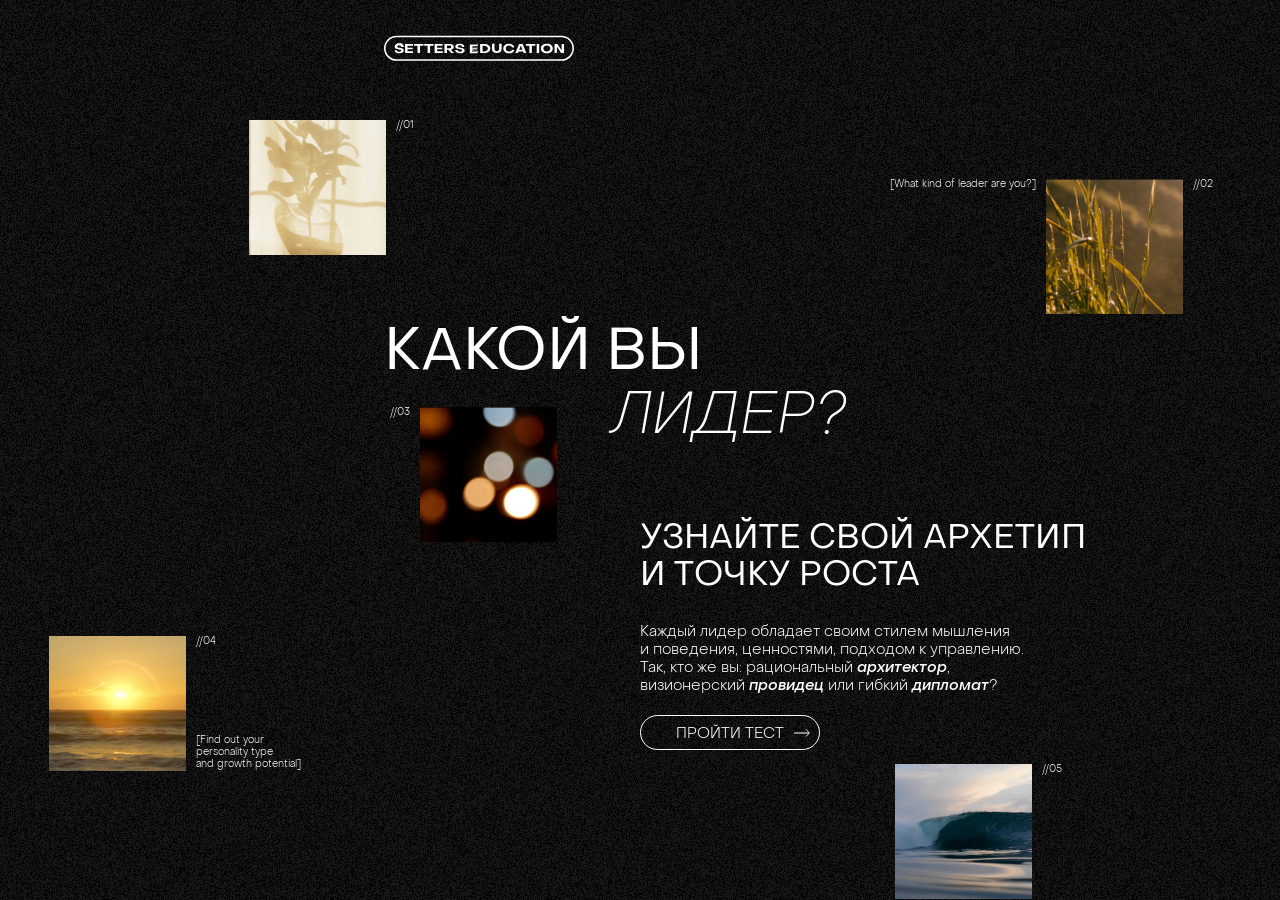
==== index.html @ cb6abf26 "new preload" ====
<!DOCTYPE html>
<html lang="ru">

<head>
    <meta charset="UTF-8">
    <meta name="viewport" content="width=device-width, initial-scale=1.0">
    <title>SE_brand_test</title>
    <link rel="stylesheet" href="./css/fonts.css">

    <style>
        html,
        body {
            margin: 0;
            padding: 0;
            height: 100%;
            font-family: 'ObjectSans', sans-serif;
            background-color: #000000;

            background-image: url(./img/noise.svg);
            background-size: cover;
            background-repeat: no-repeat;
            background-position: center;
        }

        button {
            user-select: none;
        }

        .container {
            display: flex;
            height: 100vh;
            overflow: hidden;
        }

        .left {
            color: #ffffff;
            width: calc((100% / 3));
            padding: 34px 40px;
            box-sizing: border-box;
            display: flex;
            flex-direction: column;
            position: relative;
        }

        .right {
            width: calc((100% / 3) * 2);
            position: relative;
            overflow: hidden;
        }

        .bg-poster {
            position: absolute;
            top: 0;
            left: 0;
            width: 100%;
            height: 100.5%;
            object-fit: cover;
            z-index: 0;
            opacity: 1;
        }

        .bg-poster.inactive {
            opacity: 1;
        }

        .bg-video {
            position: absolute;
            top: -1px;
            left: 0;
            width: 100%;
            height: calc(100% + 1px);
            object-fit: cover;
            z-index: 0;
            opacity: 0;
        }

        .bg-video.active {
            opacity: 1;
        }

        .header-left {
            display: flex;
            align-items: center;
            font-size: 14px;
            color: #757575;
            gap: 14px;
            user-select: none;
        }

        .header-left p {
            font-weight: 400;
            font-style: normal;
            font-size: 10px;
            font-size: 14px;
            font-size: 12px;
            font-size: .8em;
            line-height: 120%;
            letter-spacing: 0;
            vertical-align: middle;
            text-transform: uppercase;
            padding: 0;
            margin: 0;
        }

        .header-left span {
            font-weight: 300;
            font-style: oblique;
            font-size: 10px;
            font-size: 14px;
            font-size: 12px;

            line-height: 120%;
            letter-spacing: 0;
            vertical-align: middle;
            text-transform: uppercase;
        }

        .header-right {
            position: absolute;
            top: 28px;
            right: 28px;
            color: #ffffff;
            text-transform: uppercase;
            text-align: right;
            font-weight: 400;
            font-style: normal;
            font-size: 10px;
            line-height: 120%;
            letter-spacing: 0;
            vertical-align: middle;
            z-index: 1;
            user-select: none;
        }

        .footer-right {
            position: absolute;
            bottom: 28px;
            right: 28px;
            color: #ffffff;
            font-weight: 400;
            font-style: normal;
            font-size: 10px;
            line-height: 120%;
            letter-spacing: 0;
            vertical-align: middle;
            z-index: 1;
            user-select: none;
        }

        .mobile-title {
            display: none;
        }

        h1 {
            font-weight: 400;
            font-style: normal;
            font-size: 20px;
            font-size: 28px;
            font-size: 24px;
            font-size: 1em;
            line-height: 110%;
            letter-spacing: 0;
            vertical-align: middle;
            text-transform: uppercase;
            margin-bottom: 46px;
            margin-top: auto;
            user-select: none;
        }

        h1.desktop-title {
            width: 75%;
        }

        h1 span {
            font-weight: 200;
            font-style: oblique;
            font-size: 20px;
            font-size: 28px;
            font-size: 24px;
            font-size: 1em;
            line-height: 110%;
            letter-spacing: 0;
            text-transform: uppercase;
        }

        h1 span:first-of-type {
            transform: translateX(165px);
            transform: translateX(235px);
            transform: translateX(185px);

            right: 40px;
            display: inline-block;
        }

        #quiz h1 span:first-of-type {
            transform: unset;
            right: 40px;
            display: inline;
        }

        #quiz h1 p:first-of-type {
            padding: 0;
            margin: 0;
            text-align: right;
        }

        .icon {
            width: 20px;
            height: 20px;
            width: 28px;
            height: 28px;
            width: .8em;
            height: .8em;
            min-width: 20px;
            min-height: 20px;
            display: inline-block;
            background-size: contain;
            background-repeat: no-repeat;
            background-position: center;
        }

        .headphones {
            background-image: url('./img/headphones.svg');
            transform: translateY(-1px);
            cursor: pointer;
        }

        .options li:nth-child(1) .number {
            background-image: url('./img/1.svg');
        }

        .options li:nth-child(2) .number {
            background-image: url('./img/2.svg');
        }

        .options li:nth-child(3) .number {
            background-image: url('./img/3.svg');
        }

        .options li:nth-child(4) .number {
            background-image: url('./img/4.svg');
        }

        .options li:nth-child(5) .number {
            background-image: url('./img/5.svg');
        }

        .options li:nth-child(6) .number {
            background-image: url('./img/6.svg');
        }

        .options {
            list-style: none;
            padding: 0;
            margin: 0;
            margin-bottom: 40px;
        }

        .options li {
            margin-bottom: 15px;
        }

        .option {
            display: flex;
            align-items: center;
            gap: 14px;
            cursor: pointer;
            user-select: none;
        }

        .option p {
            margin: 0;
            font-weight: 400;
            font-style: normal;
            font-size: 12px;
            font-size: 16px;
            font-size: 14px;
            font-size: .8em;
            line-height: 120%;
            letter-spacing: 0;
        }

        .options .option.inactive {
            filter: brightness(0.46);
        }

        .bg-video::-webkit-media-controls {
            display: none !important;
        }

        .bg-video::-webkit-media-controls-enclosure {
            display: none !important;
        }

        .bg-video::-webkit-media-controls-panel {
            display: none !important;
        }

        .button-next {
            appearance: none;
            border: none;
            background: transparent;
            margin: 0;
            padding: 0;
            font: inherit;
            color: inherit;
            cursor: pointer;
            outline: none;

            max-width: fit-content;
            min-width: 197px;
            min-height: 20px;
            border-radius: 20px;
            visibility: hidden;

            display: flex;
            align-items: center;
            justify-content: center;
            border: 1px solid #ffffff;
            color: #ffffff;
            text-transform: uppercase;
            background: transparent;
            transition: border-color 0.2s, color 0.2s;
            padding: 0 10px;
            position: relative;
            z-index: 9999999;
        }

        .button-next.submit {
            min-width: 100%;
            background: #fff;
            height: 40px;
            color: #000;
            visibility: visible;
            border-radius: 20px;
        }

        .button-next.submit::before,
        .button-next.submit::after {
            display: none;
        }

        .button-next.submit:disabled {
            filter: brightness(0.46);
            transition: filter 0.2s;
            cursor: not-allowed;
        }

        .button-next::before {
            content: "";
            background: #ffffff;
            width: 15px;
            height: 1px;
            position: absolute;
            top: 50%;
            transform: translateY(-50%);
            color: #ffffff;
            right: 10px;
            font-size: 16px;
        }

        .button-next::after {
            content: "";
            width: 5px;
            height: 5px;
            border-radius: 1px;
            border-top: 1px solid #ffffff;
            border-right: 1px solid #ffffff;
            position: absolute;
            top: 50%;
            transform: translateY(-50%) rotate(45deg);
            right: 10px;
        }

        .button-next:active {
            filter: brightness(0.46);
            transition: filter 0.2s;
        }


        .button-next p {
            margin: 0;
            font-weight: 300;
            font-style: oblique;
            font-size: 12px;
            font-size: 16px;
            font-size: 14px;
            line-height: 1.2;
            letter-spacing: 0;
            text-transform: uppercase;
            vertical-align: middle;
            padding-top: 3px;
        }

        .button-next span {
            opacity: 0;
            display: inline-block;
            padding: 0;
            margin: 0;
        }


        @media (max-width: 768px) {
            .container {
                margin: 0;
                padding: 0;
                flex-flow: column-reverse;
                height: 100dvh;
                justify-content: flex-end;
            }

            .left {
                width: 100%;
                height: 50dvh;
                height: auto;
                padding: 20px;
                position: unset;
            }

            .right {
                width: 100%;
                height: 50dvh;
            }

            .header-left {
                position: absolute;
                top: 25px;
                left: 28px;
                z-index: 1;
                color: #ffffff;
            }

            .header-left {
                gap: 8px;
            }

            .header-left p,
            .header-left span,
            .header-right {
                font-size: 6px;
                font-size: 8px;
                font-size: 7px;
                line-height: 1;
            }

            .header-right {
                top: 25px;
                right: 28px;
            }

            .footer-right {
                bottom: 20px;
                left: 20px;
            }

            .button-next {
                position: absolute;
                bottom: 20px;
                right: 20px;
                width: 155px;
                min-width: 165px;
                height: 16px;
                border-radius: 16px;
            }

            .button-next.submit {
                position: unset;
            }

            .button-next p {
                font-size: 9px;
                padding-top: 3px;
            }

            .button-next::before {
                right: 5px;
                font-size: 12px;
            }

            .button-next::after {
                right: 5px;
            }

            .desktop-title {
                display: none;
            }

            .mobile-title {
                display: block;
                margin-left: 35px;
                width: fit-content;
            }

            h1,
            h1 span {
                font-size: 12px;
                font-size: 14px;
                font-size: 13px;
                margin-top: 0;
                margin-bottom: 16px;
            }

            h1 span:first-of-type {
                padding-left: 90px;
                padding-left: 110px;
                padding-left: 100px;
                display: inline;
            }

            h1.mobile-title span:first-of-type {
                padding-left: 60px;
            }

            h1.mobile-title p:first-of-type span:first-of-type {
                padding-left: 0px;
            }

            #quiz h1.mobile-title p:first-of-type {
                padding-left: 60px;
            }

            #quiz h1.mobile-title p.leftP:first-of-type {
                padding-left: 0px;
                text-align: left;
            }

            #quiz h1 span:first-of-type {
                transform: unset;
                position: relative;
                right: unset;
                display: inline;
            }

            .icon {
                width: 16px;
                height: 16px;
                width: 20px;
                height: 20px;
                min-width: 16px;
                min-height: 16px;
            }

            .headphones {
                width: 11px;
                height: 11px;
                min-width: 16px;
                min-height: 16px;
                background-image: url('./img/headphones_w.svg');
            }

            .options li {
                margin-bottom: 12px;
            }

            .option p {
                font-size: 10px;
                font-size: 12px;
                font-size: 11px;
            }
        }



        #intro {
            display: flex;
            flex-direction: column;
            align-items: center;
            justify-content: center;
            height: 100vh;
            color: #ffffff;
            text-align: center;
        }

        #intro h2 {
            font-size: 48px;
            text-transform: uppercase;
        }

        #intro p {
            font-size: 18px;
        }

        #start-test {
            margin-top: 20px;
            padding: 6px 0px;
            border: 1px solid #ffffff;
            border-radius: 20px;
            background: transparent;
            color: #ffffff;
            text-transform: uppercase;
            cursor: pointer;
            visibility: visible;
            min-width: 180px;
        }

        @media (max-width: 768px) {
            #intro h2 {
                font-size: 32px;
            }

            #intro p {
                font-size: 14px;
            }
        }

        #quiz {
            display: none;
        }

        .intro_block {
            display: flex;
            gap: 10px;
            position: relative;
        }

        .intro_block__img {
            width: 137px;
            height: 135px;
            object-fit: cover;
        }

        .intro_block__text,
        .intro_block__number {
            font-weight: 300;
            font-style: normal;
            font-size: 10px;
            line-height: 120%;
            letter-spacing: 0;
            vertical-align: bottom;
            text-align: left;
        }

        .intro_block__rightBottom {
            display: flex;
            flex-direction: column;
            justify-content: space-between;
        }

        .position1 {
            position: absolute;
            top: calc((104 / 780) * 100%);
            left: calc((224 / 1200) * 100%);
        }

        .position2 {
            position: absolute;
            top: calc((155 / 780) * 100%);
            right: calc((63 / 1200) * 100%);
        }

        .position3 {
            position: absolute;
            top: calc((353 / 780) * 100%);
            left: calc((366 / 1200) * 100%);
        }

        .position4 {
            position: absolute;
            bottom: calc((112 / 780) * 100%);
            left: calc((46 / 1200) * 100%);
        }

        .position5 {
            position: absolute;
            bottom: calc((1 / 780) * 100%);
            left: calc((830 / 1200) * 100%);
        }

        .intro_logo {
            position: absolute;
            top: calc((30 / 780) * 100%);
            left: calc((360 / 1200) * 100%);
        }

        #intro .desktop-intro h1 {
            font-weight: 400;
            font-style: normal;
            font-size: 58.51px;
            line-height: 110%;
            letter-spacing: 0;
            vertical-align: bottom;
            text-transform: uppercase;

            position: absolute;
            top: calc((279 / 780) * 100%);
            left: calc((360 / 1200) * 100%);

        }

        #intro .desktop-intro h1 span {
            font-weight: 200;
            font-style: oblique;
            font-size: 58.51px;
            line-height: 110%;
            letter-spacing: 0;
            vertical-align: bottom;
            text-transform: uppercase;
        }

        #intro .desktop-intro h2 {
            font-weight: 400;
            font-style: normal;
            font-size: 33.84px;
            line-height: 110%;
            letter-spacing: 0;
            vertical-align: bottom;
            text-transform: uppercase;
            text-align: left;
        }

        #intro .desktop-intro_text {
            position: absolute;
            top: 427px;
            left: 600px;

            top: calc((427 / 780) * 100%);
            left: calc((600 / 1200) * 100%);

        }

        #intro .desktop-intro p {
            font-weight: 300;
            font-style: normal;
            font-size: 15px;
            line-height: 120%;
            letter-spacing: 0;
            vertical-align: bottom;
            text-align: left;
        }

        #intro .desktop-intro #start-test p {
            position: relative;
            top: unset;
            left: unset;
        }

        #intro .desktop-intro p span {
            font-weight: 500;
            font-style: oblique;
            font-size: 15px;
            line-height: 120%;
            letter-spacing: 0;
            vertical-align: bottom;

        }

        .mobile-br {
            display: none;
        }

        @media (max-width: 768px) {

            .intro_block__img {
                width: 80px;
                height: 78px;
            }

            #intro .desktop-intro_text {
                top: calc((236 / 600) * 100%);
                left: calc((117 / 320) * 100%);
                left: max(calc((26 / 320) * 100%) + 80px, calc((117 / 320) * 100%));
            }

            #intro .desktop-intro_text h2 {
                font-size: 14px;
            }

            #intro .desktop-intro_text p,
            #intro .desktop-intro_text p span {
                font-size: 12px;
            }

            #intro .desktop-intro_text p {
                margin-top: calc((36 / 600) * 100%);
            }

            #intro .desktop-intro h1 {
                font-size: 22px;
                top: calc((178 / 600) * 100%);
                left: calc((23 / 320) * 100%);
            }

            #intro .desktop-intro h1 span {
                font-size: 22px;
            }

            .position1 {
                position: absolute;
                top: calc((39 / 600) * 100%);
                left: calc((23 / 320) * 100%);
            }

            .position2 {
                position: absolute;
                top: calc((88 / 600) * 100%);
                right: calc((71 / 320) * 100%);

                left: max(calc((23 / 320) * 100%) + 80px, calc(100% - (71 / 320) * 100%));
            }

            .position3 {
                position: absolute;
                top: calc((203 / 600) * 100%);
                left: calc((26 / 320) * 100%);
            }

            .position4 {
                position: absolute;
                bottom: calc((0 / 600) * 100%);
                right: calc((48 / 320) * 100%);
                left: unset;
            }

            .position5 {
                position: absolute;
                top: calc((410 / 600) * 100%);
                left: calc((0 / 320) * 100%);
            }

            .intro_logo {
                position: absolute;
                top: calc((39 / 600) * 100%);
                left: calc((117 / 320) * 100%);

                left: max(calc((23 / 320) * 100%) + 100px, calc((117 / 320) * 100%));
            }

            #intro .intro_logo img {
                width: 100%;
            }

            .intro_block__text,
            .intro_block__number {
                display: none;
            }

            #start-test.button-next {
                bottom: unset;
                right: unset;
                min-width: 125px;
            }

            #start-test.button-next p {
                margin-top: unset;
                text-align: left;
                margin-right: auto;
                margin-left: 10px;
            }

            .mobile-br {
                height: 20px;
                display: block;
            }
        }

        @media (max-width: 768px) and (orientation: landscape) {
            .container {
                flex-direction: row;
            }

            .mobile-title {
                margin-top: 30px;
                font-size: .8em;
            }

            .intro_logo {
                position: absolute;
                top: calc((30 / 780) * 100%);
                left: calc((360 / 1200) * 100%);
            }

            .position1 {
                position: absolute;
                top: calc((104 / 780) * 100%);
                left: calc((224 / 1200) * 100%);
            }

            .position2 {
                position: absolute;
                top: calc((155 / 780) * 100%);
                right: calc((63 / 1200) * 100%);
            }

            .position3 {
                position: absolute;
                top: calc((353 / 780) * 100%);
                left: calc((366 / 1200) * 100%);
            }

            .position4 {
                position: absolute;
                bottom: calc((112 / 780) * 100%);
                left: calc((46 / 1200) * 100%);
            }

            .position5 {
                position: absolute;
                bottom: calc((1 / 780) * 100%);
                left: calc((830 / 1200) * 100%);
                left: calc((366 / 1200) * 100%);
            }

            #intro .desktop-intro_text {
                position: absolute;
                top: 427px;
                left: 600px;
                top: calc((427 / 780) * 100%);
                left: calc((600 / 1200) * 100%);
            }

            #intro .desktop-intro h1 {

                vertical-align: bottom;
                text-transform: uppercase;
                position: absolute;
                top: calc((279 / 780) * 100%);
                left: calc((360 / 1200) * 100%);
            }

            #start-test {
                margin-top: 0;
            }

        }

        #result {
            display: none;
            flex-direction: column;
            color: #ffffff;
            padding: 40px;
            background-color: #000000;
            background-image: url(./img/noise.svg);
        }

        #result h1 {
            margin-top: 127px;
            font-size: 40px;
        }

        #result .bg-video {
            position: relative;

        }

        #result h1 span {
            font-size: 40px;
        }

        #result h1 span:first-of-type {
            transform: unset;
        }

        #result.container {
            overflow: unset;
            height: fit-content;
        }

        .result__box {
            display: flex;
            justify-content: space-around;
            align-items: flex-start;
            gap: 52px;
        }

        .result__box_item {
            width: 30%;
        }

        .result__box_item.text {
            border-right: 2px solid #ffffff;
            padding: 0 52px 0 0;
            box-sizing: border-box;
        }

        .result__box_item.text .strength p,
        .result__box_item.text .growth p {
            font-weight: 300;
            font-style: normal;
            font-size: 15px;
            line-height: 120%;
            letter-spacing: 0;
            text-transform: uppercase;

        }

        .result__box_item p {
            font-size: 15px;
            margin-top: 0;
        }

        #result form {
            display: flex;
            flex-direction: column;
            gap: 0.2em;
        }

        #result h2 {
            display: block;
            width: fit-content;
        }

        #result form input,
        #result h2 {
            appearance: none;
            border: 1px solid #ffffff;
            border-radius: 30px;
            background: transparent;
            color: #ffffff;
            padding: 10px 20px;
            margin-bottom: 10px;
            outline: none;

            font-weight: 300;
            font-style: oblique;
            font-size: 15px;
            line-height: 120%;
            letter-spacing: 0;
            vertical-align: middle;
            text-transform: uppercase;
        }

        #result form input {
            width: 100%;
            box-sizing: border-box;
        }

        #result h1.mobile {
            display: none;
        }

        #result h1.desktop {
            display: block;
        }

        #result form .form_item {
            position: relative;
        }

        #result form .error {
            position: absolute;
            bottom: 0;
            left: 20px;
            font-size: .5em;
            color: #fd7373;
        }



        @media (max-width: 768px) {
            #result .result__box {
                flex-direction: column;
                margin-top: 40px;
            }

            #result .intro_logo {
                left: unset;
                margin: 0 auto;
                position: relative;
                display: flex;
                justify-content: center;
            }

            .result__box_item {
                width: 100%;
            }

            .result__box_item.text {
                border-right: unset;
                border-bottom: 2px solid #ffffff;
                padding: 0 0 24px 0;
                box-sizing: border-box;
                display: flex;
                flex-direction: column;
                gap: 20px;
            }

            .result__box {
                gap: 32px;
            }

            #result h1.mobile {
                display: block;
                margin-top: 0;
                margin-bottom: 0;
            }

            #result h1.desktop {
                display: none;
            }

            #result h1 {
                margin-top: 127px;
                font-size: 20px;
            }

            #result h1 span {
                font-size: 20px;
            }

            #result form .error {
                bottom: -2px;
            }


        }

        #preloader {
            position: fixed;
            top: 0;
            left: 0;
            width: 100%;
            height: 100%;
            background: #000;
            display: flex;
            align-items: center;
            justify-content: center;
            z-index: 99999999;
        }

        #progress-bar {
            width: 300px;
            height: 20px;
            background: #000;
            border-radius: 20px;
            position: relative;
            overflow: hidden;
            border: 1px solid #fff;
            padding: 2px;
        }

        #progress-fill {
            height: 100%;
            width: 0;
            background: linear-gradient(to right, #000, #888, #fff);
            transition: width 0.1s ease-in-out;
            border-radius: 20px;
            display: flex;
            align-items: center;
            justify-content: center;
            overflow: hidden;
        }

        #progress-text {
            /* position: absolute;
            top: 50%;
            left: 50%;
            transform: translate(-50%, -50%); */
            color: #000;
            font-size: 12px;
            font-family: sans-serif;
        }
    </style>
</head>

<body>
    <div id="preloader">
        <div id="progress-bar">
            <div id="progress-fill"><span id="progress-text">0%</span></div>

        </div>
    </div>
    <div class="container" id="quiz" style="display: none;">
        <div class="left">
            <div class="header-left">
                <div id="unmute" class="icon headphones"></div>
                <p>для лучшего погружения<br>в себя <span>наденьте наушники</span></p>
            </div>
            <h1 class="desktop-title" id="question-title-desktop"></h1>
            <h1 class="mobile-title" id="question-title-mobile"></h1>
            <ul class="options">
                <li class="option">
                    <div class="icon number"></div>
                    <p id="option1"></p>
                </li>
                <li class="option">
                    <div class="icon number"></div>
                    <p id="option2"></p>
                </li>
                <li class="option">
                    <div class="icon number"></div>
                    <p id="option3"></p>
                </li>
                <li class="option">
                    <div class="icon number"></div>
                    <p id="option4"></p>
                </li>
                <li class="option">
                    <div class="icon number"></div>
                    <p id="option5"></p>
                </li>
                <li class="option">
                    <div class="icon number"></div>
                    <p id="option6"></p>
                </li>
            </ul>
            <button id="buttonNext" class="button-next">
                <p>к следующему вопросу <span>⟶</span></p>
            </button>
        </div>
        <div class="right">
            <img id="bg-poster" src="./img/poster/1.png" alt="Poster" class="bg-poster">
            <video autoplay loop muted playsinline preload="auto" class="bg-video">
                <source id="video-source" src="./video/final/plug.mp4" type="video/mp4">
                Ваш браузер не поддерживает видео.
            </video>
        </div>
        <div class="header-right">by setters<br>education team</div>
        <div class="footer-right" id="progress">1/15</div>
    </div>

    <div id="intro" style="display: none;">
        <div class="intro_logo">
            <img src="./img/SE_logo.svg" alt="Logo">
        </div>
        <div class="intro_block position1">
            <div class="intro_block__text"></div>
            <img class="intro_block__img" src="./img/poster_mini/8.png" alt="Intro Image">
            <div class="intro_block__number">//01</div>
        </div>
        <div class="intro_block position2">
            <div class="intro_block__text">[What kind of leader are you?]</div>
            <img class="intro_block__img" src="./img/poster_mini/9.png" alt="Intro Image">
            <div class="intro_block__number">//02</div>
        </div>

        <div class="desktop-intro">
            <h1>КАКОЙ ВЫ<br><span>ЛИДЕР?</span></h1>
            <div class="intro_block position3">
                <div class="intro_block__text">//03</div>
                <img class="intro_block__img" src="./img/poster_mini/5.png" alt="Intro Image">
                <div class="intro_block__number"></div>
            </div>
            <div class="desktop-intro_text">
                <h2>Узнайте свой архетип <br>и точку роста</h2>
                <p>Каждый лидер обладает своим стилем мышления <br>и поведения, ценностями, подходом к
                    управлению.<br>
                    <span class="mobile-br"></span>Так,
                    кто же вы: рациональный <span>архитектор</span>,<br> визионерский <span>провидец</span> или гибкий
                    <span>дипломат</span>?
                </p>
                <button id="start-test" class="button-next">
                    <p>ПРОЙТИ ТЕСТ </p>
                </button>
            </div>
        </div>

        <div class="intro_block position4">
            <img class="intro_block__img" src="./img/poster_mini/3.png" alt="Intro Image">
            <div class="intro_block__number intro_block__rightBottom">//04<div class="intro_block__text ">[Find out
                    your<br>personality type
                    <br>and growth potential]
                </div>
            </div>
        </div>
        <div class="intro_block position5">
            <div class="intro_block__text"></div>
            <img class="intro_block__img" src="./img/poster_mini/6.png" alt="Intro Image">
            <div class="intro_block__number">//05</div>
        </div>
    </div>

    <div id="result" class="container" style="display: none;">
        <div class="intro_logo">
            <img src="./img/SE_logo.svg" alt="Logo">
        </div>
        <h1 class="desktop" id="archetype-title">ВЫ – АРХИТЕКТОР <br><span>(Элемент: Гора)</span></h1>
        <div class="result__box">
            <div class="result__box_item video">
                <video id="result-video-source" autoplay loop muted playsinline preload="auto" class="bg-video active">
                    <source src="./video/final/plug.mp4" type="video/mp4">
                    Ваш браузер не поддерживает видео.
                </video>
            </div>
            <h1 class="mobile" id="archetype-title-mobile">ВЫ – АРХИТЕКТОР <br><span>(Элемент: Гора)</span></h1>
            <div class="result__box_item text">
                <div id="archetype-desc">Вы лидер, который превращает хаос в порядок. Ваша миссия — создавать системы,
                    которые работают
                    стабильно
                    и масштабируются без вас. Вы рациональны, структурны, надёжны, цените ясность и эффективность.</div>
                <div class="strength">
                    <h2>ВАША СИЛА</h2>
                    <p id="strength">ПОРЯДОК И ПРЕДСКАЗУЕМОСТЬ.</p>
                </div>
                <div class="growth">
                    <h2>ЗОНА РОСТА</h2>
                    <p id="growth">ПОМНИТЬ, ЧТО ЗА СХЕМАМИ СТОЯТ ЛЮДИ, И ИНОГДА ВАЖНЕЕ ГИБКОСТЬ, ЧЕМ КОНТРОЛЬ.</p>
                </div>
            </div>
            <div class="result__box_item form">
                <div class="form-section">
                    <p>Оставьте ваши данные и скачайте результат в формате видео.</p><br>
                    <p>Так вы сможете шеритьего в ваших социальных сетях!</p>
                    <form id="result-form" action="#" method="POST">
                        <div class="form_item">
                            <input name="name type=" text" placeholder="ИМЯ ФАМИЛИЯ">
                            <span class="error"></span>
                        </div>
                        <div class="form_item">
                            <input name="email" type="email" placeholder="EMAIL">
                            <span class="error"></span>
                        </div>
                        <div class="form_item">
                            <input name="tel" type="tel" placeholder="+7 (000) 000-00-00">
                            <span class="error"></span>
                        </div>
                        <button type="submit" class="button-next submit">
                            <p>ПОЛУЧИТЬ РЕЗУЛЬТАТ </p>
                    </form>
                </div>
            </div>
        </div>
    </div>

    <script>

        const questions = [
            {
                desktopTitle: 'В вашу команду<br>пришел новый<p><span>сотрудник.</span></p>Ваши <span>первые</span> действия:',
                mobileTitle: 'В вашу команду<br>пришел новый<br><span>сотрудник.<br></span> Ваши <span>первые</span> действия:',
                title: 'В вашу команду пришел новый сотрудник. Ваши первые действия:',
                options: [
                    'Провожу детальный онбординг по всем<br>процессам и стандартам работы',
                    'Сразу включаю<br>в активную работу',
                    'Даю задачу, которая поможет ему проявить<br>свои сильные стороны',
                    'Устраиваю индивидуальную встречу,<br>чтобы понять его цели и амбиции',
                    'Знакомлю с командой и организую<br>неформальную встречу',
                    'Знакомлю с ключевыми целями и миссией<br>компании. Обсуждаем его роль и вклад<br>в большую цель.'
                ]
            },
            {
                desktopTitle: 'Команда столкнулась<br>с серьезной<p><span>проблемой</span></p>в проекте. Ваше<br><span>первое</span> действие:',
                mobileTitle: 'Команда столкнулась<br>с серьезной<br><span>проблемой</span><br>в проекте. Ваше<br><span>первое</span> действие:',
                title: 'Команда столкнулась с серьезной проблемой в проекте. Ваше первое действие:',
                options: [
                    'Ищу конкретный сбой и корректирую<br>рабочий процесс',
                    'Беру ответственность и привлекаю<br>команду к решению',
                    'Ищу неочевидные<br>варианты решения.',
                    'Провожу ретро с командой,<br>и делаем выводы',
                    'Общаюсь с каждым индивидуально,<br>чтобы понять ощущения членов команды',
                    'Объясняю, как решение этой проблемы<br>поможет нам стать сильнее'
                ]
            },
            {
                desktopTitle: 'При постановке<p><span>целей</span></p>команде <span>вы:</span>',
                mobileTitle: 'При постановке<br><span>целей</span> команде <span>вы:</span>',
                title: 'При постановке целей команде вы:',
                options: [
                    'Разбиваю цель на четкие задачи <br>с дедлайнами и метриками',
                    'Ставлю амбициозную цель<br>и транслирую команде',
                    'Генерю разные варианты достижения цели<br>и выбираю наиболее нестандартный.',
                    'Обсуждаю с каждым, как цель<br>связана с их личным развитием',
                    'Убеждаюсь, что все понимают цель одинаково<br>и готовы её реализовывать.',
                    'Показываю, как эта цель связана с миссией<br>компании и ведёт нас к ее реализации.'
                ]
            },
            {
                desktopTitle: 'В вашем календаре<p><span>больше всего</span></p><span>времени</span> занимают:',
                mobileTitle: 'В вашем календаре<br><span>больше всего</span><br><span>времени</span> занимают:',
                title: 'В вашем календаре больше всего времени занимают:',
                options: [
                    'Встречи по планированию и контролю<br>выполнения задач',
                    'Оперативки, решение срочных вопросов<br>и принятие решений',
                    'Изучение рынка, мозговой штурм, анализ<br>конкурентов и поиск возможностей',
                    'Индивидуальные встречи<br>с сотрудниками (1:1)',
                    'Командные встречи, совместные обсуждения<br>и решение рабочих вопросов',
                    'Стратегические сессии и презентации<br>долгосрочных планов'
                ]
            },
            {
                desktopTitle: 'Какого сотрудника<br>вы считаете<p><span>наиболее подходящим</span></p>для <span>вашей</span> команды?',
                mobileTitle: 'Какого сотрудника<br>вы считаете<br><span>наиболее подходящим</span><br>для <span>вашей</span> команды?',
                title: 'Какого сотрудника вы считаете наиболее подходящим для вашей команды?',
                options: [
                    'Того, кто четко следует установленным правилам<br>и выдает качественный результат в срок',
                    'Того, кто не сдается перед трудностями<br>и готов работать в высоком темпе',
                    'Того, кто умеет адаптироваться<br>к изменениям и находить решения',
                    'Того, кто растет и помогает<br>расти другим',
                    'Того, кто хорошо работает в команде<br>и поддерживает коллег',
                    'Того, кто разделяет наши ценности<br>и вдохновляется общей миссией'
                ]
            },
            {
                desktopTitle: 'В ситуации<p><span>неопределенности</span></p>вы:',
                mobileTitle: 'В ситуации<br><span>неопределенности</span><br>вы:',
                title: 'В ситуации неопределенности вы:',
                options: [
                    'Создаю четкий план действий и следую<br>ему пошагово',
                    'Принимаю быстрые решения на основе<br>имеющейся информации',
                    'Ищу, как можно сломать шаблоны и применить<br>нестандартный подход.',
                    'Поддерживаю команду, помогаю каждому<br>справиться со стрессом и увидеть точки роста.',
                    'Собираю мнения всех участников<br>и ищу консенсус',
                    'Напоминаю о долгосрочных целях<br>и важности происходящего'
                ]
            },
            {
                desktopTitle: 'Ваш стиль<p><span>проведения</span></p>встреч:',
                mobileTitle: 'Ваш стиль<br><span>проведения</span><br>встреч:',
                title: 'Ваш стиль проведения встреч:',
                options: [
                    'Структурированная повестка, четкие временные<br>рамки, конкретные решения',
                    'Быстрый темп, фокус на приоритетах, четкое<br>распределение задач',
                    'Обсуждение различных вариантов и поиск<br>лучшего решения',
                    'Разговариваем о прогрессе, целях и зонах<br>развития каждого участника.',
                    'Каждый высказывается, решения<br>принимаются коллегиально',
                    'Обсуждаем стратегические факторы, влияние<br>текущих решений на будущее и миссию компании.'
                ]
            },
            {
                desktopTitle: 'Когда нужно<p><span>принять</span></p><span>сложное</span> решение, вы:',
                mobileTitle: 'Когда нужно<br><span>принять</span><br><span>сложное</span> решение, вы:',
                title: 'Когда нужно принять сложное решение, вы:',
                options: [
                    'Анализирую все данные и выбираю наиболее<br>логичный вариант',
                    'Быстро сопоставляю факты, оцениваю риски<br>и действую решительно.',
                    'Ищу варианты, которые другие могли<br>не рассмотреть',
                    'Привлекаю сильных игроков команды<br>к обсуждению, чтобы найти наилучшее решение.',
                    'Стремлюсь найти решение,<br>которое устроит всех',
                    'Выбираю вариант, который лучше соответствует<br>нашим ценностям'
                ]
            },
            {
                desktopTitle: 'В стрессовой<p>ситуации <span>вы ожидаете</span></p>от команды:',
                mobileTitle: 'В стрессовой<p>ситуации <span>вы ожидаете</span></p>от команды:',
                title: 'В стрессовой ситуации вы ожидаете от команды:',
                options: [
                    'Действовать по инструкции<br>и не терять фокус.',
                    'Решительность и уверенность,<br>что мы справимся',
                    'Предложить нестандартные идеи,<br>перевернуть ситуацию.',
                    'Использовать ситуацию для личного<br>роста и взросления.',
                    'Поддерживать друг друга<br>и сохранять единство.',
                    'Помнить, ради чего<br>мы всё это делаем.'
                ]
            },
            {
                desktopTitle: 'Что мотивирует вас<p><span>больше всего</span></p>в работе руководителя:',
                mobileTitle: 'Что мотивирует вас<br><span>больше всего</span><br>в работе руководителя:',
                title: 'Что мотивирует вас больше всего в работе руководителя:',
                options: [
                    'Видеть, как налаженная система приносит<br>стабильные результаты',
                    'Преодолевать препятствия и достигать<br>сложных целей',
                    'Открывать новые возможности для команды<br>и бизнеса',
                    'Наблюдать, как люди растут и достигают<br>своих целей',
                    'Создавать атмосферу, где каждый чувствует<br>себя важным',
                    'Вести людей к достижению чего-то значимого<br>и важного'
                ]
            },
            {
                desktopTitle: 'Как вы видите<p><span>развитие сотрудников</span></p>в вашей команде?',
                mobileTitle: 'Как вы видите<br><span>развитие сотрудников</span><br>в вашей команде?',
                title: 'Как вы видите развитие сотрудников в вашей команде?',
                options: [
                    'Через систему: карьерные треки, цели, оценки,<br>понятные ожидания.',
                    'Через реальные вызовы: чем сложнее задача,<br>тем быстрее рост.',
                    'Через свободу: пробовать, ошибаться, делать<br>выводы и снова пробовать.',
                    'Через личное сопровождение: регулярные<br>1:1, коучинг, план развития.',
                    'Через совместное обучение, обмен опытом<br>и культуру поддержки.',
                    'Через участие в проектах, которые вдохновляют<br>и дают ощущение миссии.'
                ]
            },
            {
                desktopTitle: 'Как вы обычно<p><span>проводите</span></p>ретроспективу <br><span>в команде</span>?',
                mobileTitle: 'Как вы обычно<br><span>проводите</span><br>ретроспективу <br><span>в команде</span>?',
                title: 'Как вы обычно проводите ретроспективу в команде?',
                options: [
                    'По заранее подготовленной структуре<br>и фиксируем все решения.',
                    'Выявили ошибки — сразу договорились,<br>кто что меняет.',
                    'В формате мозгового штурма — ищем<br>неожиданные выводы, пересобираем подход.',
                    'Через рефлексию: что получилось,<br>чему научились, что усилило рост.',
                    'В тёплой атмосфере, чтобы каждый мог<br>открыто поделиться и быть услышанным',
                    'Использую ретро, чтобы понять, как текущие<br>шаги влияют на реализацию нашей цели'
                ]
            },
            {
                desktopTitle: 'Как вы решаете<p><span>конфликты</span></p>в команде?',
                mobileTitle: 'Как вы решаете<br><span>конфликты</span><br>в команде?',
                title: 'Как вы решаете конфликты в команде?',
                options: [
                    'Ввожу правила, структурирую роли и зоны<br>ответственности.',
                    'Принимаю решение сам — конфликт<br>не должен тормозить результат.',
                    'Смотрю на глубинную причину — возможно,<br>это сигнал для изменений.',
                    'Помогаю участникам услышать друг друга, фокус<br>на росте и развитии.',
                    'Создаю безопасное пространство<br>для диалога. Главное — сохранить отношения.',
                    'Перенаправляю внимание на общие смыслы<br>и то, что нас объединяет.'
                ]
            },
            {
                desktopTitle: 'Что для вас — <span>главный</span><p><span>результат</span> вашей</p>работы как лидера?',
                mobileTitle: '<p class="leftP">Что для вас — <span>главный</span></p><span>результат</span> вашей<br>работы как лидера?',
                title: 'Что для вас — главный результат вашей работы как лидера?',
                options: [
                    'Когда всё работает без моего участия: процессы<br>отлажены, задачи идут по плану, команда автономна.',
                    'Когда цель достигнута — несмотря<br>на трудности, неопределённость <br>и ограничения.',
                    'Когда мы сделали то, что раньше казалось<br>невозможным, — вышли за пределы привычного.',
                    'Когда вижу, как человек вырос, поверил в себя<br>и стал двигаться увереннее.',
                    'Когда каждый в команде чувствует себя нужным<br>и полезным, услышанным и вовлеченным',
                    'Когда то, что мы сделали, откликается в других<br>и оставляет след — когда сделали что-то значимое.'
                ]
            },
            {
                desktopTitle: 'Какую культуру вы<p><span>стремитесь</span> выстроить</p>в своей команде?',
                mobileTitle: 'Какую культуру вы<br><span>стремитесь</span> выстроить<br>в своей команде?',
                title: 'Какую культуру вы стремитесь выстроить в своей команде?',
                options: [
                    'Рациональную, организованную, с понятными<br>правилами и зонами ответственности.',
                    'Боевую, целеориентированную, где важны<br>сила, решительность и скорость.',
                    'Исследовательскую, где каждый может<br>предложить новое и попробовать.',
                    'Культуру роста, где люди учатся, делятся опытом<br>и развиваются вместе.',
                    'Тёплую, доверительную, где ценится<br>командность и взаимная поддержка.',
                    'Вдохновляющую, объединённую идеей <br>и мечтой, которая больше нас самих.'
                ]
            }
        ];

        const archetypes = {
            'A': { name: 'Архитектор', element: 'Гора', file: 'mountain', desc: '<p>Вы лидер, который превращает хаос в&nbsp;порядок. Ваша миссия — создавать системы, которые работают стабильно и&nbsp;масштабируются без вас. Вы рациональны, структурны, надёжны, цените ясность и&nbsp;эффективность.</p><p>Архитектор похож на гору — на становится ориентиром и фундаментом, на&nbsp;котором можно строить. Так и&nbsp;вы — создаёте основу, которая даёт команде уверенность в&nbsp;завтрашнем дне. Ваши инструменты — KPI, схемы, инструкции <br>и&nbsp;рабочие борды.</p>', strength: 'порядок и предсказуемость.', growth: 'помнить, что за&nbsp;схемами стоят люди, <br>и&nbsp;иногда важнее гибкость, чем контроль.' },
            'B': { name: 'Воин', element: 'Дерево', file: 'tree', desc: '<p>Вы лидер, который ведёт команду вперёд, несмотря на любые препятствия. Ваша миссия — довести людей до победы в условиях стресса и высокой конкуренции.</p><p>Воин напоминает дерево: глубокие корни помогают устоять в бурю, а крона — расти вверх, несмотря на преграды.</p><p>Вы та опора, которая позволяет команде выдержать любые испытания. Команда видит в вас пример стойкости: вы быстро принимаете решения, сохраняете хладнокровие и показываете, что невозможное возможно.</p>', strength: 'решительность и выдержка', growth: 'не перегореть самому и не выжечь команду высоким темпом.' },
            'C': { name: 'Первопроходец', element: 'Земля', file: 'earth', desc: '<p>Вы лидер-исследователь, которому важно открывать новое и вести за собой. Ваша миссия — находить возможности там, где другие видят только риск. Вы смелы, гибки, быстро реагируете на изменения.</p><p>Первопроходец близок к земле — на ней всегда рождается новое. Она принимает семена экспериментов и превращает их в ростки, давая пространство для развития. Так и вы — первым создаёте путь, за которым могут следовать другие.</p><p>Ваши атрибуты — воркшопы, пробные гипотезы, внутренняя культура «fail fast – learn fast».</p>', strength: 'смелость и адаптивность.', growth: 'учиться доводить эксперименты до завершённых проектов.' },
            'D': { name: 'Катализатор', element: 'Огонь', file: 'flame', desc: '<p>Вы лидер-тренер, который раскрывает силу в каждом. Ваша миссия — помогать людям расти и превращать потенциал в результат. Вы энергичны, поддерживающи, умеете верить в других больше, чем они сами.</p><p>Катализатор похож на огонь: он даёт тепло и свет, превращая отдельные искры в мощное пламя. Так и вы — создаёте атмосферу, в которой команда горит новыми идеями и смело движется вперёд.</p><p>Команда видит в вас источник роста: вы быстро считываете сильные стороны и умеете делегировать.</p>', strength: 'вдохновлять и усиливать.', growth: 'развитие требует времени, а бизнес часто ждёт быстрых результатов.' },
            'E': { name: 'Дипломат', element: 'Вода', file: 'water', desc: '<p>Вы лидер-коммуникатор, который превращает разрозненных людей в устойчивую команду. Ваша миссия — объединять через понимание и уважение.</p><p>Дипломат напоминает воду: она соединяет берега, сглаживает острые углы и находит путь даже в сложных условиях. Вы помогаете людям услышать друг друга, усиливаете синергию и создаёте команду, где каждый чувствует свою ценность.</p>', strength: 'создавать «мы» там, где было «я».', growth: 'учиться принимать непопулярные, но нужные решения.' },
            'F': { name: 'Провидец', element: 'Ветер', file: 'wind', desc: '<p>Вы лидер будущего, который умеет вдохновлять и вести к горизонту. Ваша миссия — помогать людям увидеть и поверить в будущее, которого они раньше не могли представить.</p><p>Провидец похож на ветер: он невидим, но ощутим и способен сдвинуть с места даже самое тяжёлое. Вы движете людей силой идей, создавая энергию. Команда рядом с вами понимает, зачем встаёт утром: вы заряжаете её, объединяете вокруг больших смыслов и меняете представления о возможном.</p>', strength: 'вдохновлять и трансформировать.', growth: 'превращать мечты в конкретные шаги и результаты.' }
        };

        const videoCache = {};
        const imageCache = {};
        let imageLoaded = false;
        let videoLoaded = false;
        let videoProgress = 0;
        let videoDuration = 0;
        let pageLoaded = false;

        function updateProgress() {
            const pagePercent = pageLoaded ? 100 : 0;
            const imagePercent = imageLoaded ? 100 : 0;
            const videoPercent = videoLoaded ? 100 : videoProgress;
            const totalPercent = (pagePercent * 0.3333) + (imagePercent * 0.3333) + (videoPercent * 0.3333);
            document.getElementById('progress-fill').style.width = totalPercent + '%';
            document.getElementById('progress-text').innerText = Math.round(totalPercent) + '%';
        }

        function checkLoaded() {
            if (imageLoaded && videoLoaded && pageLoaded) {
                document.getElementById('preloader').style.display = 'none';
                loadQuestion();
            }
        }

        function preloadImage(src) {
            if (imageCache[src]) {
                return Promise.resolve(imageCache[src]);
            }
            return fetch(src, { cache: 'force-cache' })
                .then(r => {
                    if (!r.ok) throw new Error('Failed to fetch image');
                    return r.blob();
                })
                .then(blob => {
                    const url = URL.createObjectURL(blob);
                    imageCache[src] = url;
                    return new Promise((resolve, reject) => {
                        const img = new Image();
                        img.onload = () => resolve(url);
                        img.onerror = () => {
                            URL.revokeObjectURL(url);
                            reject(new Error('Image load failed'));
                        };
                        img.src = url;
                    });
                })
                .catch(err => {
                    console.error('Ошибка предзагрузки изображения:', src, err);
                    return src;
                });
        }

        function preloadVideo(src, onProgress = null) {
            if (videoCache[src]) {
                if (onProgress) onProgress(100);
                return Promise.resolve(videoCache[src]);
            }
            return new Promise((resolve, reject) => {
                const xhr = new XMLHttpRequest();
                xhr.open('GET', src, true);
                xhr.responseType = 'blob';

                if (onProgress) {
                    xhr.addEventListener('progress', (e) => {
                        if (e.lengthComputable) {
                            const percent = (e.loaded / e.total) * 100;
                            onProgress(percent);
                        }
                    });
                }

                xhr.addEventListener('load', () => {
                    if (xhr.status === 200) {
                        const blob = xhr.response;
                        const url = URL.createObjectURL(blob);
                        videoCache[src] = url;
                        if (onProgress) onProgress(100);

                        const tempVideo = document.createElement('video');
                        tempVideo.style.display = 'none';
                        tempVideo.preload = 'auto';
                        document.body.appendChild(tempVideo);
                        tempVideo.src = url;
                        tempVideo.addEventListener('loadedmetadata', () => {
                            videoDuration = tempVideo.duration;
                        }, { once: true });
                        tempVideo.load();


                        setTimeout(() => {
                            document.body.removeChild(tempVideo);
                        }, 100);

                        resolve(url);
                    } else {
                        reject(new Error(`HTTP ${xhr.status}`));
                    }
                });

                xhr.addEventListener('error', () => {
                    reject(new Error('Network error'));
                });

                xhr.addEventListener('timeout', () => {
                    reject(new Error('Timeout'));
                });

                xhr.send();
            }).catch(err => {
                console.error('Ошибка предзагрузки видео:', src, err);
                return src;
            });
        }

        let currentQuestion = 0;
        let answers = JSON.parse(localStorage.getItem('answers')) || [];

        function loadQuestion() {
            if (currentQuestion === 0) {
                const video = document.querySelector('.bg-video');
                video.muted = false;
                video.volume = 1;
                document.getElementById('intro').style.display = 'flex';
                document.getElementById('quiz').style.display = 'none';
                document.getElementById('result').style.display = 'none';
                return;
            }
            if (currentQuestion > 15) {
                calculateResult();
                return;
            }
            document.getElementById('intro').style.display = 'none';
            document.getElementById('quiz').style.display = 'flex';
            document.getElementById('result').style.display = 'none';

            const q = questions[currentQuestion - 1];
            document.getElementById('question-title-desktop').innerHTML = q.desktopTitle;
            document.getElementById('question-title-mobile').innerHTML = q.mobileTitle;
            for (let i = 1; i <= 6; i++) {
                document.getElementById('option' + i).innerHTML = q.options[i - 1].replace(/\n/g, '<br>');
            }
            document.getElementById('progress').innerText = currentQuestion + '/15';

            const posterPath = `./img/poster/${currentQuestion}.png`;
            document.getElementById('bg-poster').src = imageCache[posterPath] || posterPath;

            setVideoSource();

            if (currentQuestion < 15) {
                const isMobile = window.innerWidth <= 768;
                preloadImage(`./img/poster/${currentQuestion + 1}.png`);

                const nextVideoSrc = isMobile ? `./video/mobile/${currentQuestion + 1}.mp4` : `./video/desktop/${currentQuestion + 1}.mp4`;
                preloadVideo(nextVideoSrc).then(() => {
                    const videosToPreload = [
                        "./video/final/water.mp4",
                        "./video/final/flame.mp4",
                        "./video/final/mountain.mp4",
                        "./video/final/earth.mp4",
                        "./video/final/tree.mp4",
                        "./video/final/wind.mp4"
                    ];
                    const videoIndex = currentQuestion - 1;
                    if (videoIndex >= 0 && videoIndex < videosToPreload.length) {
                        const finalSrc = videosToPreload[videoIndex];
                        preloadVideo(finalSrc);
                    }
                }).catch(err => console.error('Ошибка предзагрузки next видео:', err));
            }

            const prev = answers[currentQuestion - 1];
            if (prev) {
                const index = prev.charCodeAt(0) - 'A'.charCodeAt(0);
                document.querySelectorAll('.option')[index].classList.remove('inactive');
                document.querySelectorAll('.option').forEach((o, i) => { if (i !== index) o.classList.add('inactive'); });
                document.getElementById('buttonNext').style.visibility = 'visible';
            } else {
                document.querySelectorAll('.option').forEach(o => o.classList.remove('inactive'));
                document.getElementById('buttonNext').style.visibility = 'hidden';
            }
        }

        function calculateResult() {
            document.getElementById('quiz').style.display = 'none';
            document.getElementById('result').style.display = 'flex';
            const counts = { A: 0, B: 0, C: 0, D: 0, E: 0, F: 0 };
            answers.forEach(a => counts[a]++);
            let max = 0;
            let maxKey = '';
            for (let key in counts) {
                if (counts[key] > max) {
                    max = counts[key];
                    maxKey = key;
                }
            }
            const arch = archetypes[maxKey];
            document.getElementById('archetype-title').innerHTML = 'ВЫ – ' + arch.name + '<br><span>(Элемент: ' + arch.element + ')</span>';
            document.getElementById('archetype-desc').innerHTML = arch.desc;
            document.getElementById('strength').innerHTML = arch.strength;
            document.getElementById('growth').innerHTML = arch.growth;
            const videoResult = document.getElementById('result-video-source');
            const video = document.querySelector('.bg-video');
            const sourceResult = videoResult.querySelector('source');
            const finalPath = `./video/final/${arch.file}.mp4`;
            sourceResult.src = videoCache[finalPath] || finalPath;
            videoResult.load();
            videoResult.muted = false;
            videoResult.volume = 1;
            videoResult.play();
            video.muted = true;
            answers = [];
            localStorage.setItem('final', arch.file);
            localStorage.removeItem('answers');
        }

        document.addEventListener('DOMContentLoaded', function () {
            const video = document.querySelector('.bg-video');
            const poster = document.querySelector('.bg-poster');
            const source = video.querySelector('source');

            window.setVideoSource = function () {
                if (currentQuestion === 0 || currentQuestion > 15) return;
                const isMobile = window.innerWidth <= 768;
                const videoPath = isMobile ? `./video/mobile/${currentQuestion}.mp4` : `./video/desktop/${currentQuestion}.mp4`;
                source.src = videoCache[videoPath] || videoPath;
                video.load();
            };

            setVideoSource();

            video.addEventListener('canplay', function () {
                poster.classList.add('inactive');
                video.classList.add('active');
                video.play();
            });
            video.addEventListener('error', function () {
                poster.classList.remove('inactive');
                video.classList.remove('active');
            });
            video.addEventListener('stalled', function () {
                poster.classList.remove('inactive');
                video.classList.remove('active');
            });
            video.addEventListener('emptied', function () {
                poster.classList.remove('inactive');
                video.classList.remove('active');
            });

            let resizeTimeout;
            window.addEventListener('resize', function () {
                clearTimeout(resizeTimeout);
                resizeTimeout = setTimeout(setVideoSource, 300);
            });

            const isMobile = window.innerWidth <= 768;
            const firstVideoSrc = isMobile ? './video/mobile/1.mp4' : './video/desktop/1.mp4';
            const firstPosterSrc = './img/poster/1.png';

            const handlePageLoad = () => {
                pageLoaded = true;
                updateProgress();
                checkLoaded();
            };
            if (document.readyState === 'complete') {
                handlePageLoad();
            } else {
                window.addEventListener('load', handlePageLoad);
            }

            preloadImage(firstPosterSrc).then(() => {
                imageLoaded = true;
                updateProgress();
                checkLoaded();
            }).catch(() => {
                imageLoaded = true;
                updateProgress();
                checkLoaded();
            });

            const handleVideoProgress = (percent) => {
                videoProgress = percent;
                updateProgress();
            };
            preloadVideo(firstVideoSrc, handleVideoProgress).then(() => {
                videoLoaded = true;
                videoProgress = 100;
                updateProgress();
                checkLoaded();
            }).catch(() => {
                videoLoaded = true;
                videoProgress = 100;
                updateProgress();
                checkLoaded();
            });

            document.getElementById('unmute').addEventListener('click', function () {
                const video = document.querySelector('.bg-video');
                video.muted = false;
                video.volume = 1;
                video.play();
            });

            const buttonNext = document.getElementById('buttonNext');
            document.querySelectorAll('.options .option').forEach((option, index) => {
                option.addEventListener('click', function () {
                    buttonNext.style.visibility = 'visible';
                    document.querySelectorAll('.options .option').forEach(o => o.classList.add('inactive'));
                    this.classList.remove('inactive');
                    const letter = String.fromCharCode('A'.charCodeAt(0) + index);
                    answers[currentQuestion - 1] = letter;
                    localStorage.setItem('answers', JSON.stringify(answers));
                });
            });

            buttonNext.addEventListener('click', function () {
                currentQuestion++;
                loadQuestion();
            });

            document.getElementById('start-test').addEventListener('click', function () {
                currentQuestion = 1;
                loadQuestion();
            });

            if (document.getElementById('start-test-mobile')) {
                document.getElementById('start-test-mobile').addEventListener('click', function () {
                    currentQuestion = 1;
                    loadQuestion();
                });
            }

            const form = document.getElementById('result-form');
            const inputs = form.querySelectorAll('input');
            const submitBtn = form.querySelector('button[type="submit"]');
            const phoneInput = form.querySelector('input[type="tel"]');
            const errorSpans = form.querySelectorAll('.error');

            phoneInput.addEventListener('input', function (e) {
                let value = this.value.replace(/\D/g, '');

                if (value.startsWith('8')) value = '7' + value.slice(1);
                if (value.startsWith('7')) value = '7' + value.slice(1);
                if (value.startsWith('+')) value = '7' + value.slice(1);

                let formatted = '+7';
                if (value.length > 1) formatted += ' ' + value.slice(1, 4);
                if (value.length > 4) formatted += ' ' + value.slice(4, 7);
                if (value.length > 7) formatted += ' ' + value.slice(7, 9);
                if (value.length > 9) formatted += ' ' + value.slice(9, 11);

                this.value = formatted.trim().slice(0, 16);
                this.setSelectionRange(this.value.length, this.value.length);
            });

            let popup = document.createElement('div');
            popup.id = 'popup';
            popup.style.cssText = `
        position: fixed; left: 0; top: 0; width: 100vw; height: 100vh; 
        background: rgba(0,0,0,0.7); display: flex; align-items: center; justify-content: center; 
        z-index: 9999999; display: none;
    `;
            popup.innerHTML = `
        <div style="background:#fff; color:#000; padding:30px 40px; border-radius:20px; max-width:90vw; text-align:center; position:relative;">
            <span id="popup-close" style="position:absolute;top:10px;right:20px;cursor:pointer;font-size:24px;">×</span>
            <div id="popup-content"></div>
        </div>
    `;
            document.body.appendChild(popup);

            popup.querySelector('#popup-close').onclick = function () {
                popup.style.display = 'none';
            };
            popup.addEventListener('click', function (e) {
                e.stopPropagation();
                if (e.target === popup) {
                    popup.style.display = 'none';
                }
            });

            function validateEmail(email) {
                return /^[^\s@]+@[^\s@]+\.[^\s@]+$/.test(email);
            }
            function validatePhone(phone) {
                return /^\+7 \d{3} \d{3} \d{2} \d{2}$/.test(phone.trim());
            }

            function validateField(input, index) {
                let value = input.value.trim();
                let valid = true;
                let errorMsg = '';
                if (index === 0) {
                    if (value.length < 2) {
                        errorMsg = 'Введите имя и фамилию';
                        valid = false;
                    }
                }
                if (index === 1) {
                    if (!validateEmail(value)) {
                        errorMsg = 'Введите корректный email';
                        valid = false;
                    }
                }
                if (index === 2) {
                    if (!validatePhone(value)) {
                        errorMsg = 'Телефон в формате +7 900 000 00 00';
                        valid = false;
                    }
                }
                errorSpans[index].textContent = errorMsg;
                input.style.borderColor = valid ? '#fff' : '#fd7373';
                return valid;
            }


            function validateForm() {
                let allValid = true;
                inputs.forEach((input, i) => {
                    if (!validateField(input, i)) allValid = false;
                });
                return allValid;
            }

            inputs.forEach((input, i) => {
                input.addEventListener('input', function () {
                    validateField(input, i);
                });
            });

            form.addEventListener('submit', function (e) {
                e.preventDefault();
                let valid = validateForm();
                if (!valid) return;

                const [name, email, phone] = Array.from(inputs).map(i => i.value.trim());
                const videoLink = localStorage.getItem('final') ? `./video/final/${localStorage.getItem('final')}.mp4` : './video/final/plug.mp4';

                const data = {
                    name,
                    email,
                    phone,
                    video: videoLink
                };

                submitBtn.disabled = true;
                submitBtn.innerHTML = '<p>Отправка...</p>';
                // Пример отправки на тестовый endpoint (замените URL на свой сервер)
                fetch('https://httpbin.org/post', {
                    method: 'POST',
                    headers: { 'Content-Type': 'application/json' },
                    body: JSON.stringify(data)
                })
                    .then(response => response.json())
                    .then(result => {

                        let content = `
            <h2>Данные отправлены!</h2>
            <p><b>Имя:</b> ${name}</p>
            <p><b>Email:</b> ${email}</p>
            <p><b>Телефон:</b> ${phone}</p>
            <p style="margin-top:20px;"><a href="${videoLink}" target="_blank" style="color:#007bff;">Скачать видео</a></p>
        `;
                        document.getElementById('popup-content').innerHTML = content;
                        popup.style.display = 'flex';
                        form.reset();
                        localStorage.removeItem('final');
                        inputs.forEach((input, i) => {
                            input.style.borderColor = '#fff';
                            errorSpans[i].textContent = '';
                        });
                        submitBtn.disabled = false;
                        submitBtn.innerHTML = '<p>ПОЛУЧИТЬ РЕЗУЛЬТАТ </p>';
                    })
                    .catch(error => {
                        document.getElementById('popup-content').innerHTML = `<h2>Ошибка отправки!</h2><p>Попробуйте позже.</p>`;
                        popup.style.display = 'flex';
                    });
            });

        });
    </script>
</body>

</html>
---- css/fonts.css ----
@font-face {
    font-family: 'ObjectSans';
    src: url('../fonts/ObjectSans-Black.eot');
    src: url('../fonts/ObjectSans-Black.eot?#iefix') format('embedded-opentype'),
        url('../fonts/ObjectSans-Black.woff2') format('woff2'),
        url('../fonts/ObjectSans-Black.woff') format('woff');
    font-weight: 900;
    font-style: normal;
    font-display: swap;
}

@font-face {
    font-family: 'ObjectSans';
    src: url('../fonts/ObjectSans-BlackSlanted.eot');
    src: url('../fonts/ObjectSans-BlackSlanted.eot?#iefix') format('embedded-opentype'),
        url('../fonts/ObjectSans-BlackSlanted.woff2') format('woff2'),
        url('../fonts/ObjectSans-BlackSlanted.woff') format('woff');
    font-weight: 900;
    font-style: italic;
    font-display: swap;
}

@font-face {
    font-family: 'ObjectSans';
    src: url('../fonts/ObjectSans-Bold.eot');
    src: url('../fonts/ObjectSans-Bold.eot?#iefix') format('embedded-opentype'),
        url('../fonts/ObjectSans-Bold.woff2') format('woff2'),
        url('../fonts/ObjectSans-Bold.woff') format('woff');
    font-weight: 700;
    font-style: normal;
    font-display: swap;
}

@font-face {
    font-family: 'ObjectSans';
    src: url('../fonts/ObjectSans-BoldSlanted.eot');
    src: url('../fonts/ObjectSans-BoldSlanted.eot?#iefix') format('embedded-opentype'),
        url('../fonts/ObjectSans-BoldSlanted.woff2') format('woff2'),
        url('../fonts/ObjectSans-BoldSlanted.woff') format('woff');
    font-weight: 700;
    font-style: italic;
    font-display: swap;
}

@font-face {
    font-family: 'ObjectSans';
    src: url('../fonts/ObjectSans-Heavy.eot');
    src: url('../fonts/ObjectSans-Heavy.eot?#iefix') format('embedded-opentype'),
        url('../fonts/ObjectSans-Heavy.woff2') format('woff2'),
        url('../fonts/ObjectSans-Heavy.woff') format('woff');
    font-weight: 800;
    font-style: normal;
    font-display: swap;
}

@font-face {
    font-family: 'ObjectSans';
    src: url('../fonts/ObjectSans-HeavySlanted.eot');
    src: url('../fonts/ObjectSans-HeavySlanted.eot?#iefix') format('embedded-opentype'),
        url('../fonts/ObjectSans-HeavySlanted.woff2') format('woff2'),
        url('../fonts/ObjectSans-HeavySlanted.woff') format('woff');
    font-weight: 800;
    font-style: italic;
    font-display: swap;
}

@font-face {
    font-family: 'ObjectSans';
    src: url('../fonts/ObjectSans-Light.eot');
    src: url('../fonts/ObjectSans-Light.eot?#iefix') format('embedded-opentype'),
        url('../fonts/ObjectSans-Light.woff2') format('woff2'),
        url('../fonts/ObjectSans-Light.woff') format('woff');
    font-weight: 300;
    font-style: normal;
    font-display: swap;
}

/**/
@font-face {
    font-family: 'ObjectSans';
    src: url('../fonts/ObjectSans-LightSlanted.eot');
    src: url('../fonts/ObjectSans-LightSlanted.eot?#iefix') format('embedded-opentype'),
        url('../fonts/ObjectSans-LightSlanted.woff2') format('woff2'),
        url('../fonts/ObjectSans-LightSlanted.woff') format('woff');
    font-weight: 300;
    font-style: italic;
    font-display: swap;
}

@font-face {
    font-family: 'ObjectSans';
    src: url('../fonts/ObjectSans-Medium.eot');
    src: url('../fonts/ObjectSans-Medium.eot?#iefix') format('embedded-opentype'),
        url('../fonts/ObjectSans-Medium.woff2') format('woff2'),
        url('../fonts/ObjectSans-Medium.woff') format('woff');
    font-weight: 500;
    font-style: normal;
    font-display: swap;
}

@font-face {
    font-family: 'ObjectSans';
    src: url('../fonts/ObjectSans-MediumSlanted.eot');
    src: url('../fonts/ObjectSans-MediumSlanted.eot?#iefix') format('embedded-opentype'),
        url('../fonts/ObjectSans-MediumSlanted.woff2') format('woff2'),
        url('../fonts/ObjectSans-MediumSlanted.woff') format('woff');
    font-weight: 500;
    font-style: italic;
    font-display: swap;
}

/**/
@font-face {
    font-family: 'ObjectSans';
    src: url('../fonts/ObjectSans-Regular.eot');
    src: url('../fonts/ObjectSans-Regular.eot?#iefix') format('embedded-opentype'),
        url('../fonts/ObjectSans-Regular.woff2') format('woff2'),
        url('../fonts/ObjectSans-Regular.woff') format('woff');
    font-weight: 400;
    font-style: normal;
    font-display: swap;
}

@font-face {
    font-family: 'ObjectSans';
    src: url('../fonts/ObjectSans-Slanted.eot');
    src: url('../fonts/ObjectSans-Slanted.eot?#iefix') format('embedded-opentype'),
        url('../fonts/ObjectSans-Slanted.woff2') format('woff2'),
        url('../fonts/ObjectSans-Slanted.woff') format('woff');
    font-weight: 400;
    font-style: italic;
    font-display: swap;
}

@font-face {
    font-family: 'ObjectSans';
    src: url('../fonts/ObjectSans-Thin.eot');
    src: url('../fonts/ObjectSans-Thin.eot?#iefix') format('embedded-opentype'),
        url('../fonts/ObjectSans-Thin.woff2') format('woff2'),
        url('../fonts/ObjectSans-Thin.woff') format('woff');
    font-weight: 100;
    font-style: normal;
    font-display: swap;
}

@font-face {
    font-family: 'ObjectSans';
    src: url('../fonts/ObjectSans-ThinSlanted.eot');
    src: url('../fonts/ObjectSans-ThinSlanted.eot?#iefix') format('embedded-opentype'),
        url('../fonts/ObjectSans-ThinSlanted.woff2') format('woff2'),
        url('../fonts/ObjectSans-ThinSlanted.woff') format('woff');
    font-weight: 100;
    font-style: italic;
    font-display: swap;
}
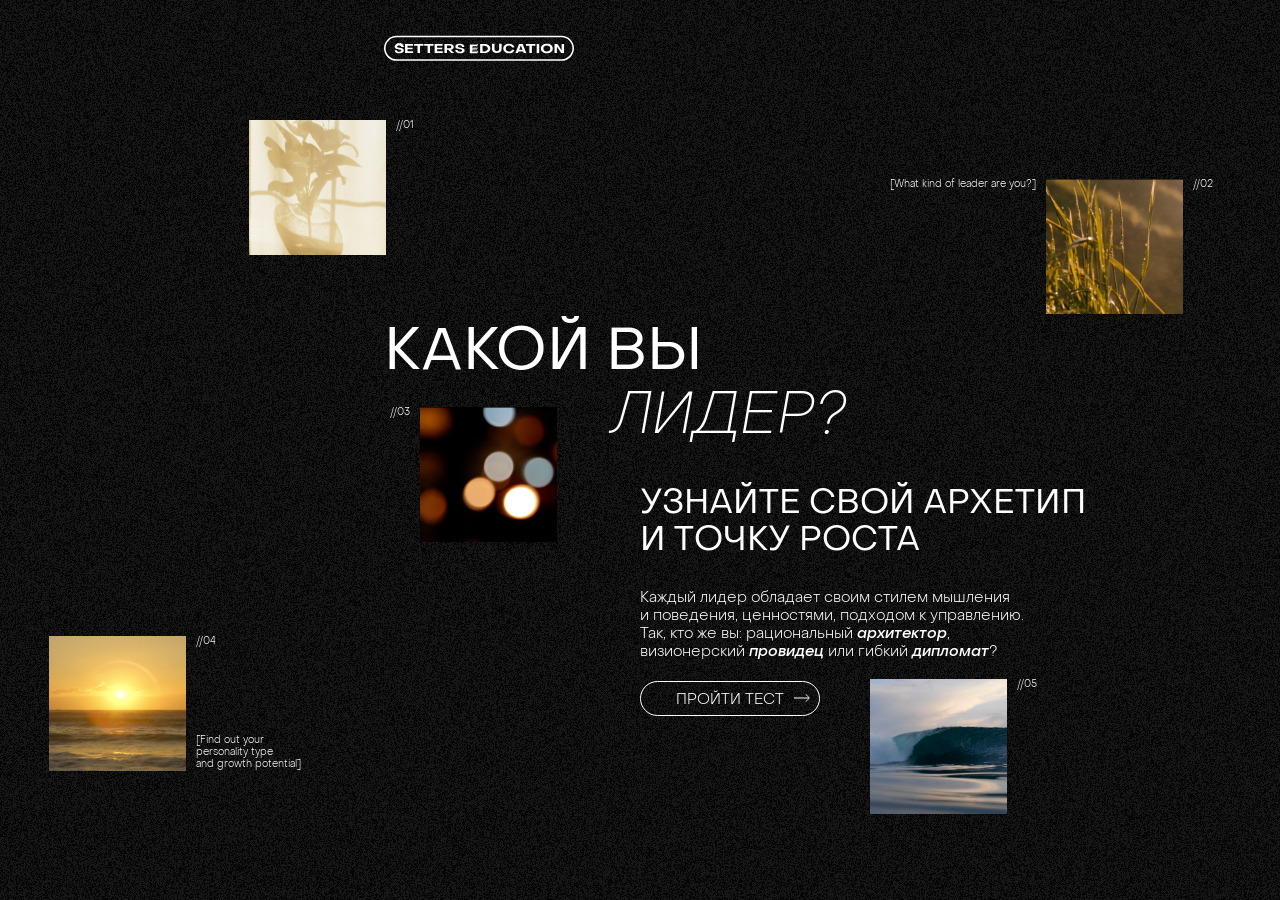
==== commit 019972f6: "index update" ====
--- a/index.html
+++ b/index.html
@@ -15,7 +15,6 @@
             height: 100%;
             font-family: 'ObjectSans', sans-serif;
             background-color: #000000;
-
             background-image: url(./img/noise.svg);
             background-size: cover;
             background-repeat: no-repeat;
@@ -34,7 +33,7 @@
 
         .left {
             color: #ffffff;
-            width: calc((100% / 3));
+            width: calc((100% / 3) + 25px);
             padding: 34px 40px;
             box-sizing: border-box;
             display: flex;
@@ -43,7 +42,7 @@
         }
 
         .right {
-            width: calc((100% / 3) * 2);
+            width: calc(((100% / 3) * 2) - 25px);
             position: relative;
             overflow: hidden;
         }
@@ -90,9 +89,6 @@
         .header-left p {
             font-weight: 400;
             font-style: normal;
-            font-size: 10px;
-            font-size: 14px;
-            font-size: 12px;
             font-size: .8em;
             line-height: 120%;
             letter-spacing: 0;
@@ -105,10 +101,7 @@
         .header-left span {
             font-weight: 300;
             font-style: oblique;
-            font-size: 10px;
-            font-size: 14px;
             font-size: 12px;
-
             line-height: 120%;
             letter-spacing: 0;
             vertical-align: middle;
@@ -154,9 +147,6 @@
         h1 {
             font-weight: 400;
             font-style: normal;
-            font-size: 20px;
-            font-size: 28px;
-            font-size: 24px;
             font-size: 1em;
             line-height: 110%;
             letter-spacing: 0;
@@ -174,9 +164,6 @@
         h1 span {
             font-weight: 200;
             font-style: oblique;
-            font-size: 20px;
-            font-size: 28px;
-            font-size: 24px;
             font-size: 1em;
             line-height: 110%;
             letter-spacing: 0;
@@ -184,10 +171,7 @@
         }
 
         h1 span:first-of-type {
-            transform: translateX(165px);
-            transform: translateX(235px);
             transform: translateX(185px);
-
             right: 40px;
             display: inline-block;
         }
@@ -201,14 +185,10 @@
         #quiz h1 p:first-of-type {
             padding: 0;
             margin: 0;
-            text-align: right;
+            /* text-align: right; */
         }
 
         .icon {
-            width: 20px;
-            height: 20px;
-            width: 28px;
-            height: 28px;
             width: .8em;
             height: .8em;
             min-width: 20px;
@@ -272,9 +252,6 @@
             margin: 0;
             font-weight: 400;
             font-style: normal;
-            font-size: 12px;
-            font-size: 16px;
-            font-size: 14px;
             font-size: .8em;
             line-height: 120%;
             letter-spacing: 0;
@@ -346,6 +323,10 @@
             cursor: not-allowed;
         }
 
+        .button-next.submit p {
+            font-size: 15px;
+        }
+
         .button-next::before {
             content: "";
             background: #ffffff;
@@ -382,8 +363,6 @@
             margin: 0;
             font-weight: 300;
             font-style: oblique;
-            font-size: 12px;
-            font-size: 16px;
             font-size: 14px;
             line-height: 1.2;
             letter-spacing: 0;
@@ -398,168 +377,6 @@
             padding: 0;
             margin: 0;
         }
-
-
-        @media (max-width: 768px) {
-            .container {
-                margin: 0;
-                padding: 0;
-                flex-flow: column-reverse;
-                height: 100dvh;
-                justify-content: flex-end;
-            }
-
-            .left {
-                width: 100%;
-                height: 50dvh;
-                height: auto;
-                padding: 20px;
-                position: unset;
-            }
-
-            .right {
-                width: 100%;
-                height: 50dvh;
-            }
-
-            .header-left {
-                position: absolute;
-                top: 25px;
-                left: 28px;
-                z-index: 1;
-                color: #ffffff;
-            }
-
-            .header-left {
-                gap: 8px;
-            }
-
-            .header-left p,
-            .header-left span,
-            .header-right {
-                font-size: 6px;
-                font-size: 8px;
-                font-size: 7px;
-                line-height: 1;
-            }
-
-            .header-right {
-                top: 25px;
-                right: 28px;
-            }
-
-            .footer-right {
-                bottom: 20px;
-                left: 20px;
-            }
-
-            .button-next {
-                position: absolute;
-                bottom: 20px;
-                right: 20px;
-                width: 155px;
-                min-width: 165px;
-                height: 16px;
-                border-radius: 16px;
-            }
-
-            .button-next.submit {
-                position: unset;
-            }
-
-            .button-next p {
-                font-size: 9px;
-                padding-top: 3px;
-            }
-
-            .button-next::before {
-                right: 5px;
-                font-size: 12px;
-            }
-
-            .button-next::after {
-                right: 5px;
-            }
-
-            .desktop-title {
-                display: none;
-            }
-
-            .mobile-title {
-                display: block;
-                margin-left: 35px;
-                width: fit-content;
-            }
-
-            h1,
-            h1 span {
-                font-size: 12px;
-                font-size: 14px;
-                font-size: 13px;
-                margin-top: 0;
-                margin-bottom: 16px;
-            }
-
-            h1 span:first-of-type {
-                padding-left: 90px;
-                padding-left: 110px;
-                padding-left: 100px;
-                display: inline;
-            }
-
-            h1.mobile-title span:first-of-type {
-                padding-left: 60px;
-            }
-
-            h1.mobile-title p:first-of-type span:first-of-type {
-                padding-left: 0px;
-            }
-
-            #quiz h1.mobile-title p:first-of-type {
-                padding-left: 60px;
-            }
-
-            #quiz h1.mobile-title p.leftP:first-of-type {
-                padding-left: 0px;
-                text-align: left;
-            }
-
-            #quiz h1 span:first-of-type {
-                transform: unset;
-                position: relative;
-                right: unset;
-                display: inline;
-            }
-
-            .icon {
-                width: 16px;
-                height: 16px;
-                width: 20px;
-                height: 20px;
-                min-width: 16px;
-                min-height: 16px;
-            }
-
-            .headphones {
-                width: 11px;
-                height: 11px;
-                min-width: 16px;
-                min-height: 16px;
-                background-image: url('./img/headphones_w.svg');
-            }
-
-            .options li {
-                margin-bottom: 12px;
-            }
-
-            .option p {
-                font-size: 10px;
-                font-size: 12px;
-                font-size: 11px;
-            }
-        }
-
-
 
         #intro {
             display: flex;
@@ -593,16 +410,6 @@
             min-width: 180px;
         }
 
-        @media (max-width: 768px) {
-            #intro h2 {
-                font-size: 32px;
-            }
-
-            #intro p {
-                font-size: 14px;
-            }
-        }
-
         #quiz {
             display: none;
         }
@@ -662,8 +469,11 @@
 
         .position5 {
             position: absolute;
+            /* position: unset; */
             bottom: calc((1 / 780) * 100%);
             left: calc((830 / 1200) * 100%);
+            bottom: -98px;
+            left: 220px;
         }
 
         .intro_logo {
@@ -710,12 +520,9 @@
 
         #intro .desktop-intro_text {
             position: absolute;
-            top: 427px;
-            left: 600px;
-
             top: calc((427 / 780) * 100%);
+            top: calc((397 / 780) * 100%);
             left: calc((600 / 1200) * 100%);
-
         }
 
         #intro .desktop-intro p {
@@ -748,181 +555,6 @@
             display: none;
         }
 
-        @media (max-width: 768px) {
-
-            .intro_block__img {
-                width: 80px;
-                height: 78px;
-            }
-
-            #intro .desktop-intro_text {
-                top: calc((236 / 600) * 100%);
-                left: calc((117 / 320) * 100%);
-                left: max(calc((26 / 320) * 100%) + 80px, calc((117 / 320) * 100%));
-            }
-
-            #intro .desktop-intro_text h2 {
-                font-size: 14px;
-            }
-
-            #intro .desktop-intro_text p,
-            #intro .desktop-intro_text p span {
-                font-size: 12px;
-            }
-
-            #intro .desktop-intro_text p {
-                margin-top: calc((36 / 600) * 100%);
-            }
-
-            #intro .desktop-intro h1 {
-                font-size: 22px;
-                top: calc((178 / 600) * 100%);
-                left: calc((23 / 320) * 100%);
-            }
-
-            #intro .desktop-intro h1 span {
-                font-size: 22px;
-            }
-
-            .position1 {
-                position: absolute;
-                top: calc((39 / 600) * 100%);
-                left: calc((23 / 320) * 100%);
-            }
-
-            .position2 {
-                position: absolute;
-                top: calc((88 / 600) * 100%);
-                right: calc((71 / 320) * 100%);
-
-                left: max(calc((23 / 320) * 100%) + 80px, calc(100% - (71 / 320) * 100%));
-            }
-
-            .position3 {
-                position: absolute;
-                top: calc((203 / 600) * 100%);
-                left: calc((26 / 320) * 100%);
-            }
-
-            .position4 {
-                position: absolute;
-                bottom: calc((0 / 600) * 100%);
-                right: calc((48 / 320) * 100%);
-                left: unset;
-            }
-
-            .position5 {
-                position: absolute;
-                top: calc((410 / 600) * 100%);
-                left: calc((0 / 320) * 100%);
-            }
-
-            .intro_logo {
-                position: absolute;
-                top: calc((39 / 600) * 100%);
-                left: calc((117 / 320) * 100%);
-
-                left: max(calc((23 / 320) * 100%) + 100px, calc((117 / 320) * 100%));
-            }
-
-            #intro .intro_logo img {
-                width: 100%;
-            }
-
-            .intro_block__text,
-            .intro_block__number {
-                display: none;
-            }
-
-            #start-test.button-next {
-                bottom: unset;
-                right: unset;
-                min-width: 125px;
-            }
-
-            #start-test.button-next p {
-                margin-top: unset;
-                text-align: left;
-                margin-right: auto;
-                margin-left: 10px;
-            }
-
-            .mobile-br {
-                height: 20px;
-                display: block;
-            }
-        }
-
-        @media (max-width: 768px) and (orientation: landscape) {
-            .container {
-                flex-direction: row;
-            }
-
-            .mobile-title {
-                margin-top: 30px;
-                font-size: .8em;
-            }
-
-            .intro_logo {
-                position: absolute;
-                top: calc((30 / 780) * 100%);
-                left: calc((360 / 1200) * 100%);
-            }
-
-            .position1 {
-                position: absolute;
-                top: calc((104 / 780) * 100%);
-                left: calc((224 / 1200) * 100%);
-            }
-
-            .position2 {
-                position: absolute;
-                top: calc((155 / 780) * 100%);
-                right: calc((63 / 1200) * 100%);
-            }
-
-            .position3 {
-                position: absolute;
-                top: calc((353 / 780) * 100%);
-                left: calc((366 / 1200) * 100%);
-            }
-
-            .position4 {
-                position: absolute;
-                bottom: calc((112 / 780) * 100%);
-                left: calc((46 / 1200) * 100%);
-            }
-
-            .position5 {
-                position: absolute;
-                bottom: calc((1 / 780) * 100%);
-                left: calc((830 / 1200) * 100%);
-                left: calc((366 / 1200) * 100%);
-            }
-
-            #intro .desktop-intro_text {
-                position: absolute;
-                top: 427px;
-                left: 600px;
-                top: calc((427 / 780) * 100%);
-                left: calc((600 / 1200) * 100%);
-            }
-
-            #intro .desktop-intro h1 {
-
-                vertical-align: bottom;
-                text-transform: uppercase;
-                position: absolute;
-                top: calc((279 / 780) * 100%);
-                left: calc((360 / 1200) * 100%);
-            }
-
-            #start-test {
-                margin-top: 0;
-            }
-
-        }
-
         #result {
             display: none;
             flex-direction: column;
@@ -933,13 +565,13 @@
         }
 
         #result h1 {
-            margin-top: 127px;
+            margin-top: 83px;
             font-size: 40px;
+            margin-bottom: 35px;
         }
 
         #result .bg-video {
             position: relative;
-
         }
 
         #result h1 span {
@@ -957,19 +589,37 @@
 
         .result__box {
             display: flex;
-            justify-content: space-around;
+            justify-content: flex-start;
             align-items: flex-start;
             gap: 52px;
+            position: relative;
+        }
+
+        .result__box::before {
+            position: absolute;
+            content: "";
+            width: 1px;
+            height: 100%;
+            background-color: #ffffff;
+            top: 0;
+            left: calc(58% + 50px);
+
+        }
+
+        .result__box_item:first-child {
+            width: 24%;
+            min-width: 24%;
         }
 
         .result__box_item {
-            width: 30%;
+            width: 34%;
         }
 
         .result__box_item.text {
-            border-right: 2px solid #ffffff;
-            padding: 0 52px 0 0;
+            /* border-right: 2px solid #ffffff; */
+            padding: 0 50px 0 0;
             box-sizing: border-box;
+            line-height: 1.2;
         }
 
         .result__box_item.text .strength p,
@@ -980,12 +630,12 @@
             line-height: 120%;
             letter-spacing: 0;
             text-transform: uppercase;
-
         }
 
         .result__box_item p {
             font-size: 15px;
             margin-top: 0;
+            font-weight: 300;
         }
 
         #result form {
@@ -1009,7 +659,6 @@
             padding: 10px 20px;
             margin-bottom: 10px;
             outline: none;
-
             font-weight: 300;
             font-style: oblique;
             font-size: 15px;
@@ -1024,12 +673,25 @@
             box-sizing: border-box;
         }
 
+        #result .form-section {
+            width: 82%;
+        }
+
+        #result .form-section p {
+            text-transform: uppercase;
+        }
+
         #result h1.mobile {
             display: none;
         }
 
         #result h1.desktop {
             display: block;
+        }
+
+        #result .strength,
+        #result .growth {
+            margin-top: 34px;
         }
 
         #result form .form_item {
@@ -1042,66 +704,6 @@
             left: 20px;
             font-size: .5em;
             color: #fd7373;
-        }
-
-
-
-        @media (max-width: 768px) {
-            #result .result__box {
-                flex-direction: column;
-                margin-top: 40px;
-            }
-
-            #result .intro_logo {
-                left: unset;
-                margin: 0 auto;
-                position: relative;
-                display: flex;
-                justify-content: center;
-            }
-
-            .result__box_item {
-                width: 100%;
-            }
-
-            .result__box_item.text {
-                border-right: unset;
-                border-bottom: 2px solid #ffffff;
-                padding: 0 0 24px 0;
-                box-sizing: border-box;
-                display: flex;
-                flex-direction: column;
-                gap: 20px;
-            }
-
-            .result__box {
-                gap: 32px;
-            }
-
-            #result h1.mobile {
-                display: block;
-                margin-top: 0;
-                margin-bottom: 0;
-            }
-
-            #result h1.desktop {
-                display: none;
-            }
-
-            #result h1 {
-                margin-top: 127px;
-                font-size: 20px;
-            }
-
-            #result h1 span {
-                font-size: 20px;
-            }
-
-            #result form .error {
-                bottom: -2px;
-            }
-
-
         }
 
         #preloader {
@@ -1141,13 +743,404 @@
         }
 
         #progress-text {
-            /* position: absolute;
-            top: 50%;
-            left: 50%;
-            transform: translate(-50%, -50%); */
             color: #000;
             font-size: 12px;
             font-family: sans-serif;
+        }
+
+
+        @media (max-width: 768px) {
+            .container {
+                margin: 0;
+                padding: 0;
+                flex-flow: column-reverse;
+                height: 100dvh;
+                justify-content: flex-end;
+            }
+
+            .left {
+                width: 100%;
+                height: 50dvh;
+                height: auto;
+                padding: 20px;
+                position: unset;
+            }
+
+            .right {
+                width: 100%;
+                height: 50dvh;
+            }
+
+            .header-left {
+                position: absolute;
+                top: 25px;
+                left: 28px;
+                z-index: 1;
+                color: #ffffff;
+            }
+
+            .header-left {
+                gap: 8px;
+            }
+
+            .header-left p,
+            .header-left span,
+            .header-right {
+                font-size: 7px;
+                line-height: 1;
+            }
+
+            .header-right {
+                top: 25px;
+                right: 28px;
+            }
+
+            .footer-right {
+                bottom: 20px;
+                left: 20px;
+            }
+
+            .button-next {
+                position: absolute;
+                bottom: 20px;
+                right: 20px;
+                width: 155px;
+                min-width: 165px;
+                height: 16px;
+                border-radius: 16px;
+            }
+
+            .button-next.submit {
+                position: unset;
+            }
+
+            .button-next p {
+                font-size: 9px;
+                padding-top: 3px;
+            }
+
+            .button-next::before {
+                right: 5px;
+                font-size: 12px;
+            }
+
+            .button-next::after {
+                right: 5px;
+            }
+
+            .desktop-title {
+                display: none;
+            }
+
+            .mobile-title {
+                display: block;
+                margin-left: 35px;
+                width: fit-content;
+            }
+
+            h1,
+            h1 span {
+                font-size: 13px;
+                margin-top: 0;
+                margin-bottom: 16px;
+            }
+
+            h1 span:first-of-type {
+                padding-left: 100px;
+                display: inline;
+            }
+
+            h1.mobile-title span:first-of-type {
+                padding-left: 60px;
+            }
+
+            h1.mobile-title p:first-of-type span:first-of-type {
+                padding-left: 0px;
+            }
+
+            #quiz h1.mobile-title p:first-of-type {
+                padding-left: 60px;
+            }
+
+            #quiz h1.mobile-title p.leftP:first-of-type {
+                padding-left: 0px;
+                text-align: left;
+            }
+
+            #quiz h1 span:first-of-type {
+                transform: unset;
+                position: relative;
+                right: unset;
+                display: inline;
+            }
+
+            .icon {
+                width: 20px;
+                height: 20px;
+                min-width: 16px;
+                min-height: 16px;
+            }
+
+            .headphones {
+                width: 11px;
+                height: 11px;
+                min-width: 16px;
+                min-height: 16px;
+                background-image: url('./img/headphones_w.svg');
+            }
+
+            .options li {
+                margin-bottom: 12px;
+            }
+
+            .option p {
+                font-size: 11px;
+            }
+
+            #intro h2 {
+                font-size: 32px;
+            }
+
+            #intro p {
+                font-size: 14px;
+            }
+
+            .intro_block__img {
+                width: 80px;
+                height: 78px;
+            }
+
+            #intro .desktop-intro_text {
+                top: calc((236 / 600) * 100%);
+                left: max(calc((26 / 320) * 100%) + 80px, calc((117 / 320) * 100%));
+            }
+
+            #intro .desktop-intro_text h2 {
+                font-size: 14px;
+            }
+
+            #intro .desktop-intro_text p,
+            #intro .desktop-intro_text p span {
+                font-size: 12px;
+            }
+
+            #intro .desktop-intro_text p {
+                margin-top: calc((36 / 600) * 100%);
+            }
+
+            #intro .desktop-intro h1 {
+                font-size: 22px;
+                top: calc((178 / 600) * 100%);
+                left: calc((23 / 320) * 100%);
+            }
+
+            #intro .desktop-intro h1 span {
+                font-size: 22px;
+            }
+
+            .position1 {
+                position: absolute;
+                top: calc((39 / 600) * 100%);
+                left: calc((23 / 320) * 100%);
+            }
+
+            .position2 {
+                position: absolute;
+                top: calc((88 / 600) * 100%);
+                right: calc((71 / 320) * 100%);
+                left: max(calc((23 / 320) * 100%) + 80px, calc(100% - (71 / 320) * 100%));
+            }
+
+            .position3 {
+                position: absolute;
+                top: calc((203 / 600) * 100%);
+                left: calc((26 / 320) * 100%);
+            }
+
+            .position4 {
+                position: absolute;
+                bottom: calc((0 / 600) * 100%);
+                right: calc((48 / 320) * 100%);
+                left: unset;
+            }
+
+            .position5 {
+                position: absolute;
+                top: calc((410 / 600) * 100%);
+                left: calc((0 / 320) * 100%);
+            }
+
+            .intro_logo {
+                position: absolute;
+                top: calc((39 / 600) * 100%);
+                left: max(calc((23 / 320) * 100%) + 100px, calc((117 / 320) * 100%));
+            }
+
+            #intro .intro_logo img {
+                width: 100%;
+            }
+
+            .intro_block__text,
+            .intro_block__number {
+                display: none;
+            }
+
+            #start-test.button-next {
+                bottom: unset;
+                right: unset;
+                min-width: 125px;
+            }
+
+            #start-test.button-next p {
+                margin-top: unset;
+                text-align: left;
+                margin-right: auto;
+                margin-left: 10px;
+            }
+
+            .mobile-br {
+                height: 20px;
+                display: block;
+            }
+
+            #result .result__box {
+                flex-direction: column;
+                margin-top: 40px;
+            }
+
+            #result .intro_logo {
+                left: unset;
+                margin: 0 auto;
+                position: relative;
+                display: flex;
+                justify-content: center;
+
+                position: absolute;
+                left: 50%;
+                transform: translateX(-50%);
+            }
+
+            .result__box_item {
+                width: 100%;
+            }
+
+            .result__box_item.text {
+                border-right: unset;
+                border-bottom: 2px solid #ffffff;
+                padding: 0 0 24px 0;
+                box-sizing: border-box;
+                display: flex;
+                flex-direction: column;
+                gap: 20px;
+            }
+
+            .result__box {
+                gap: 32px;
+            }
+
+            #result h1.mobile {
+                display: block;
+                margin-top: 0;
+                margin-bottom: 0;
+            }
+
+            #result h1.desktop {
+                display: none;
+            }
+
+            #result h1 {
+                margin-top: 127px;
+                font-size: 20px;
+            }
+
+            #result h1 span {
+                font-size: 20px;
+            }
+
+            #result form .error {
+                bottom: -2px;
+            }
+
+        }
+
+        @media (max-width: 768px) and (orientation: landscape) {
+            .container {
+                flex-direction: row;
+            }
+
+            .mobile-title {
+                margin-top: 30px;
+                font-size: .8em;
+            }
+
+            .intro_logo {
+                position: absolute;
+                top: calc((30 / 780) * 100%);
+                left: calc((360 / 1200) * 100%);
+            }
+
+            .position1 {
+                position: absolute;
+                top: calc((104 / 780) * 100%);
+                left: calc((224 / 1200) * 100%);
+            }
+
+            .position2 {
+                position: absolute;
+                top: calc((155 / 780) * 100%);
+                right: calc((63 / 1200) * 100%);
+            }
+
+            .position3 {
+                position: absolute;
+                top: calc((353 / 780) * 100%);
+                left: calc((366 / 1200) * 100%);
+            }
+
+            .position4 {
+                position: absolute;
+                bottom: calc((112 / 780) * 100%);
+                left: calc((46 / 1200) * 100%);
+            }
+
+            .position5 {
+                position: absolute;
+                bottom: calc((1 / 780) * 100%);
+                left: calc((366 / 1200) * 100%);
+            }
+
+            #intro .desktop-intro_text {
+                position: absolute;
+                top: calc((427 / 780) * 100%);
+                left: calc((600 / 1200) * 100%);
+            }
+
+            #intro .desktop-intro h1 {
+                vertical-align: bottom;
+                text-transform: uppercase;
+                position: absolute;
+                top: calc((279 / 780) * 100%);
+                left: calc((360 / 1200) * 100%);
+            }
+
+            #start-test {
+                margin-top: 0;
+            }
+
+            .right {
+                height: 100dvh;
+            }
+
+            .footer-right {
+                bottom: 10px;
+                position: fixed;
+            }
+
+            .button-next {
+                position: fixed;
+                bottom: 10px;
+            }
+
         }
     </style>
 </head>
@@ -1170,27 +1163,27 @@
             <ul class="options">
                 <li class="option">
                     <div class="icon number"></div>
-                    <p id="option1"></p>
+                    <p id="option1" class="dangling"></p>
                 </li>
                 <li class="option">
                     <div class="icon number"></div>
-                    <p id="option2"></p>
+                    <p id="option2" class="dangling"></p>
                 </li>
                 <li class="option">
                     <div class="icon number"></div>
-                    <p id="option3"></p>
+                    <p id="option3" class="dangling"></p>
                 </li>
                 <li class="option">
                     <div class="icon number"></div>
-                    <p id="option4"></p>
+                    <p id="option4" class="dangling"></p>
                 </li>
                 <li class="option">
                     <div class="icon number"></div>
-                    <p id="option5"></p>
+                    <p id="option5" class="dangling"></p>
                 </li>
                 <li class="option">
                     <div class="icon number"></div>
-                    <p id="option6"></p>
+                    <p id="option6" class="dangling"></p>
                 </li>
             </ul>
             <button id="buttonNext" class="button-next">
@@ -1241,6 +1234,11 @@
                 <button id="start-test" class="button-next">
                     <p>ПРОЙТИ ТЕСТ </p>
                 </button>
+                <div class="intro_block position5">
+                    <div class="intro_block__text"></div>
+                    <img class="intro_block__img" src="./img/poster_mini/6.png" alt="Intro Image">
+                    <div class="intro_block__number">//05</div>
+                </div>
             </div>
         </div>
 
@@ -1252,11 +1250,11 @@
                 </div>
             </div>
         </div>
-        <div class="intro_block position5">
+        <!-- <div class="intro_block position5">
             <div class="intro_block__text"></div>
             <img class="intro_block__img" src="./img/poster_mini/6.png" alt="Intro Image">
             <div class="intro_block__number">//05</div>
-        </div>
+        </div> -->
     </div>
 
     <div id="result" class="container" style="display: none;">
@@ -1273,23 +1271,29 @@
             </div>
             <h1 class="mobile" id="archetype-title-mobile">ВЫ – АРХИТЕКТОР <br><span>(Элемент: Гора)</span></h1>
             <div class="result__box_item text">
-                <div id="archetype-desc">Вы лидер, который превращает хаос в порядок. Ваша миссия — создавать системы,
+                <div id="archetype-desc" class="dangling">Вы лидер, который превращает хаос в порядок. Ваша миссия —
+                    создавать системы,
                     которые работают
                     стабильно
                     и масштабируются без вас. Вы рациональны, структурны, надёжны, цените ясность и эффективность.</div>
                 <div class="strength">
                     <h2>ВАША СИЛА</h2>
-                    <p id="strength">ПОРЯДОК И ПРЕДСКАЗУЕМОСТЬ.</p>
+                    <p id="strength" class="dangling">ПОРЯДОК И ПРЕДСКАЗУЕМОСТЬ.</p>
                 </div>
                 <div class="growth">
                     <h2>ЗОНА РОСТА</h2>
-                    <p id="growth">ПОМНИТЬ, ЧТО ЗА СХЕМАМИ СТОЯТ ЛЮДИ, И ИНОГДА ВАЖНЕЕ ГИБКОСТЬ, ЧЕМ КОНТРОЛЬ.</p>
+                    <p id="growth" class="dangling">ПОМНИТЬ, ЧТО ЗА СХЕМАМИ СТОЯТ ЛЮДИ, И ИНОГДА ВАЖНЕЕ ГИБКОСТЬ, ЧЕМ
+                        КОНТРОЛЬ.</p>
                 </div>
             </div>
             <div class="result__box_item form">
                 <div class="form-section">
-                    <p>Оставьте ваши данные и скачайте результат в формате видео.</p><br>
-                    <p>Так вы сможете шеритьего в ваших социальных сетях!</p>
+                    <p class="dangling">Оставьте свои данные и получите записи лекций с авторами курса «Креативное
+                        лидерство» – HRD
+                        Яндекса Дашей Золотухиной и сооснователем SETTERS Сашей Жарковой.</p><br>
+                    <p class="dangling"> На них вы узнаете, кто такой лидер будущего и как найти новые форматы
+                        лидерства, объединяющие
+                        систему, эмпатию и креативность.</p>
                     <form id="result-form" action="#" method="POST">
                         <div class="form_item">
                             <input name="name type=" text" placeholder="ИМЯ ФАМИЛИЯ">
@@ -1312,10 +1316,10 @@
     </div>
 
     <script>
-
+        // Массив вопросов для теста, каждый вопрос содержит варианты для десктопа и мобайла
         const questions = [
             {
-                desktopTitle: 'В вашу команду<br>пришел новый<p><span>сотрудник.</span></p>Ваши <span>первые</span> действия:',
+                desktopTitle: 'В вашу команду<br>пришел новый<p><span style="user-select:none;color:#ffffff00">пришел новый</span><span style="display: inline-block; ">сотрудник.</span></p>Ваши <span>первые</span> действия:',
                 mobileTitle: 'В вашу команду<br>пришел новый<br><span>сотрудник.<br></span> Ваши <span>первые</span> действия:',
                 title: 'В вашу команду пришел новый сотрудник. Ваши первые действия:',
                 options: [
@@ -1324,11 +1328,11 @@
                     'Даю задачу, которая поможет ему проявить<br>свои сильные стороны',
                     'Устраиваю индивидуальную встречу,<br>чтобы понять его цели и амбиции',
                     'Знакомлю с командой и организую<br>неформальную встречу',
-                    'Знакомлю с ключевыми целями и миссией<br>компании. Обсуждаем его роль и вклад<br>в большую цель.'
+                    'Знакомлю с ключевыми целями и миссией<br>компании. Обсуждаем его роль и вклад в большую цель.'
                 ]
             },
             {
-                desktopTitle: 'Команда столкнулась<br>с серьезной<p><span>проблемой</span></p>в проекте. Ваше<br><span>первое</span> действие:',
+                desktopTitle: 'Команда столкнулась<br>с серьезной<p><span style="user-select:none;color:#ffffff00">в проекте.Ваше</span><span style="display: inline-block; ">проблемой</span></p>в проекте. Ваше<br><span>первое</span> действие:',
                 mobileTitle: 'Команда столкнулась<br>с серьезной<br><span>проблемой</span><br>в проекте. Ваше<br><span>первое</span> действие:',
                 title: 'Команда столкнулась с серьезной проблемой в проекте. Ваше первое действие:',
                 options: [
@@ -1341,7 +1345,7 @@
                 ]
             },
             {
-                desktopTitle: 'При постановке<p><span>целей</span></p>команде <span>вы:</span>',
+                desktopTitle: 'При постановке<p><span style="user-select:none;color:#ffffff00">При постанов</span><span style="display: inline-block; ">целей</span></p>команде <span>вы:</span>',
                 mobileTitle: 'При постановке<br><span>целей</span> команде <span>вы:</span>',
                 title: 'При постановке целей команде вы:',
                 options: [
@@ -1354,7 +1358,7 @@
                 ]
             },
             {
-                desktopTitle: 'В вашем календаре<p><span>больше всего</span></p><span>времени</span> занимают:',
+                desktopTitle: 'В вашем календаре<p><span style="user-select:none;color:#ffffff00">В вашем ка</span> <span style="display: inline-block; ">больше всего</span></p><span>времени</span> занимают:',
                 mobileTitle: 'В вашем календаре<br><span>больше всего</span><br><span>времени</span> занимают:',
                 title: 'В вашем календаре больше всего времени занимают:',
                 options: [
@@ -1367,8 +1371,8 @@
                 ]
             },
             {
-                desktopTitle: 'Какого сотрудника<br>вы считаете<p><span>наиболее подходящим</span></p>для <span>вашей</span> команды?',
-                mobileTitle: 'Какого сотрудника<br>вы считаете<br><span>наиболее подходящим</span><br>для <span>вашей</span> команды?',
+                desktopTitle: 'Какого сотрудника<br>вы считаете<p><span style="user-select:none;color:#ffffff00">Для</span><span style=" display: inline-block; ">наиболее подходящим</span></p>для <span>вашей</span> команды:',
+                mobileTitle: 'Какого сотрудника<br>вы считаете<br><span>наиболее подходящим</span><br>для <span>вашей</span> команды:',
                 title: 'Какого сотрудника вы считаете наиболее подходящим для вашей команды?',
                 options: [
                     'Того, кто четко следует установленным правилам<br>и выдает качественный результат в срок',
@@ -1380,7 +1384,7 @@
                 ]
             },
             {
-                desktopTitle: 'В ситуации<p><span>неопределенности</span></p>вы:',
+                desktopTitle: 'В ситуации<p><span style="user-select:none;color:#ffffff00">В сит</span><span style=" display: inline-block; ">неопределенности</span></p>вы:',
                 mobileTitle: 'В ситуации<br><span>неопределенности</span><br>вы:',
                 title: 'В ситуации неопределенности вы:',
                 options: [
@@ -1393,7 +1397,7 @@
                 ]
             },
             {
-                desktopTitle: 'Ваш стиль<p><span>проведения</span></p>встреч:',
+                desktopTitle: 'Ваш стиль<p><span style="user-select:none;color:#ffffff00">Ваш с</span><span style=" display: inline-block; ">проведения</span></p>встреч:',
                 mobileTitle: 'Ваш стиль<br><span>проведения</span><br>встреч:',
                 title: 'Ваш стиль проведения встреч:',
                 options: [
@@ -1406,7 +1410,7 @@
                 ]
             },
             {
-                desktopTitle: 'Когда нужно<p><span>принять</span></p><span>сложное</span> решение, вы:',
+                desktopTitle: 'Когда нужно<p><span style="user-select:none;color:#ffffff00">Когда нужно</span><span style="  display: inline-block; ">принять</span></p><span>сложное</span> решение, вы:',
                 mobileTitle: 'Когда нужно<br><span>принять</span><br><span>сложное</span> решение, вы:',
                 title: 'Когда нужно принять сложное решение, вы:',
                 options: [
@@ -1419,7 +1423,7 @@
                 ]
             },
             {
-                desktopTitle: 'В стрессовой<p>ситуации <span>вы ожидаете</span></p>от команды:',
+                desktopTitle: 'В стрессовой<p style=" display: block; "><span style="user-select:none;color:#ffffff00">Вст</span>ситуации <span>вы ожидаете</span></p>от команды:',
                 mobileTitle: 'В стрессовой<p>ситуации <span>вы ожидаете</span></p>от команды:',
                 title: 'В стрессовой ситуации вы ожидаете от команды:',
                 options: [
@@ -1432,7 +1436,7 @@
                 ]
             },
             {
-                desktopTitle: 'Что мотивирует вас<p><span>больше всего</span></p>в работе руководителя:',
+                desktopTitle: 'Что мотивирует вас<p><span style="user-select:none;color:#ffffff00">Что мотивир</span><span style=" display: inline-block; ">больше всего</span></p>в работе <span>руководителя:</span>',
                 mobileTitle: 'Что мотивирует вас<br><span>больше всего</span><br>в работе руководителя:',
                 title: 'Что мотивирует вас больше всего в работе руководителя:',
                 options: [
@@ -1445,8 +1449,8 @@
                 ]
             },
             {
-                desktopTitle: 'Как вы видите<p><span>развитие сотрудников</span></p>в вашей команде?',
-                mobileTitle: 'Как вы видите<br><span>развитие сотрудников</span><br>в вашей команде?',
+                desktopTitle: 'Как вы видите<p><span style="user-select:none;color:#ffffff00">Как в</span><span style=" display: inline-block; ">развитие сотрудников</span></p>в вашей команде:',
+                mobileTitle: 'Как вы видите<br><span>развитие сотрудников</span><br>в вашей команде:',
                 title: 'Как вы видите развитие сотрудников в вашей команде?',
                 options: [
                     'Через систему: карьерные треки, цели, оценки,<br>понятные ожидания.',
@@ -1458,8 +1462,8 @@
                 ]
             },
             {
-                desktopTitle: 'Как вы обычно<p><span>проводите</span></p>ретроспективу <br><span>в команде</span>?',
-                mobileTitle: 'Как вы обычно<br><span>проводите</span><br>ретроспективу <br><span>в команде</span>?',
+                desktopTitle: 'Как вы обычно<p><span style="user-select:none;color:#ffffff00">Как вы обыч</span><span style=" display: inline-block; ">проводите</span></p>ретроспективу <span>в команде</span>:',
+                mobileTitle: 'Как вы обычно<br><span>проводите</span><br>ретроспективу <br><span>в команде</span>:',
                 title: 'Как вы обычно проводите ретроспективу в команде?',
                 options: [
                     'По заранее подготовленной структуре<br>и фиксируем все решения.',
@@ -1471,8 +1475,8 @@
                 ]
             },
             {
-                desktopTitle: 'Как вы решаете<p><span>конфликты</span></p>в команде?',
-                mobileTitle: 'Как вы решаете<br><span>конфликты</span><br>в команде?',
+                desktopTitle: 'Как вы решаете<p><span style="user-select:none;color:#ffffff00">Как вы реша</span><span style=" display: inline-block; ">конфликты</span></p>в команде:',
+                mobileTitle: 'Как вы решаете<br><span>конфликты</span><br>в команде:',
                 title: 'Как вы решаете конфликты в команде?',
                 options: [
                     'Ввожу правила, структурирую роли и зоны<br>ответственности.',
@@ -1484,12 +1488,12 @@
                 ]
             },
             {
-                desktopTitle: 'Что для вас — <span>главный</span><p><span>результат</span> вашей</p>работы как лидера?',
-                mobileTitle: '<p class="leftP">Что для вас — <span>главный</span></p><span>результат</span> вашей<br>работы как лидера?',
+                desktopTitle: 'Что для вас — <span>главный</span><p style=" display: inline-block; "><span style="user-select:none;color:#ffffff00">Что для ва</span><span>результат</span> вашей</p><br>работы как лидера?:',
+                mobileTitle: '<p class="leftP">Что для вас — <span>главный</span></p><span>результат</span> вашей<br>работы как лидера?:',
                 title: 'Что для вас — главный результат вашей работы как лидера?',
                 options: [
                     'Когда всё работает без моего участия: процессы<br>отлажены, задачи идут по плану, команда автономна.',
-                    'Когда цель достигнута — несмотря<br>на трудности, неопределённость <br>и ограничения.',
+                    'Когда цель достигнута — несмотря<br>на трудности, неопределённость и ограничения.',
                     'Когда мы сделали то, что раньше казалось<br>невозможным, — вышли за пределы привычного.',
                     'Когда вижу, как человек вырос, поверил в себя<br>и стал двигаться увереннее.',
                     'Когда каждый в команде чувствует себя нужным<br>и полезным, услышанным и вовлеченным',
@@ -1497,8 +1501,8 @@
                 ]
             },
             {
-                desktopTitle: 'Какую культуру вы<p><span>стремитесь</span> выстроить</p>в своей команде?',
-                mobileTitle: 'Какую культуру вы<br><span>стремитесь</span> выстроить<br>в своей команде?',
+                desktopTitle: 'Какую культуру вы<p style=" display: inline-block; "><span style="user-select:none;color:#ffffff00">Как</span><span >стремитесь</span> выстроить</p><br>в своей команде:',
+                mobileTitle: 'Какую культуру вы<br><span>стремитесь</span> выстроить<br>в своей команде:',
                 title: 'Какую культуру вы стремитесь выстроить в своей команде?',
                 options: [
                     'Рациональную, организованную, с понятными<br>правилами и зонами ответственности.',
@@ -1511,6 +1515,7 @@
             }
         ];
 
+        // Описание архетипов, их характеристик и видеофайлов
         const archetypes = {
             'A': { name: 'Архитектор', element: 'Гора', file: 'mountain', desc: '<p>Вы лидер, который превращает хаос в&nbsp;порядок. Ваша миссия — создавать системы, которые работают стабильно и&nbsp;масштабируются без вас. Вы рациональны, структурны, надёжны, цените ясность и&nbsp;эффективность.</p><p>Архитектор похож на гору — на становится ориентиром и фундаментом, на&nbsp;котором можно строить. Так и&nbsp;вы — создаёте основу, которая даёт команде уверенность в&nbsp;завтрашнем дне. Ваши инструменты — KPI, схемы, инструкции <br>и&nbsp;рабочие борды.</p>', strength: 'порядок и предсказуемость.', growth: 'помнить, что за&nbsp;схемами стоят люди, <br>и&nbsp;иногда важнее гибкость, чем контроль.' },
             'B': { name: 'Воин', element: 'Дерево', file: 'tree', desc: '<p>Вы лидер, который ведёт команду вперёд, несмотря на любые препятствия. Ваша миссия — довести людей до победы в условиях стресса и высокой конкуренции.</p><p>Воин напоминает дерево: глубокие корни помогают устоять в бурю, а крона — расти вверх, несмотря на преграды.</p><p>Вы та опора, которая позволяет команде выдержать любые испытания. Команда видит в вас пример стойкости: вы быстро принимаете решения, сохраняете хладнокровие и показываете, что невозможное возможно.</p>', strength: 'решительность и выдержка', growth: 'не перегореть самому и не выжечь команду высоким темпом.' },
@@ -1520,6 +1525,7 @@
             'F': { name: 'Провидец', element: 'Ветер', file: 'wind', desc: '<p>Вы лидер будущего, который умеет вдохновлять и вести к горизонту. Ваша миссия — помогать людям увидеть и поверить в будущее, которого они раньше не могли представить.</p><p>Провидец похож на ветер: он невидим, но ощутим и способен сдвинуть с места даже самое тяжёлое. Вы движете людей силой идей, создавая энергию. Команда рядом с вами понимает, зачем встаёт утром: вы заряжаете её, объединяете вокруг больших смыслов и меняете представления о возможном.</p>', strength: 'вдохновлять и трансформировать.', growth: 'превращать мечты в конкретные шаги и результаты.' }
         };
 
+        // Кэш для видео и изображений, чтобы избежать повторных загрузок
         const videoCache = {};
         const imageCache = {};
         let imageLoaded = false;
@@ -1528,6 +1534,10 @@
         let videoDuration = 0;
         let pageLoaded = false;
 
+        /**
+         * Обновляет прогресс-бар загрузки на экране preloader.
+         * Учитывает загрузку страницы, изображения и видео.
+         */
         function updateProgress() {
             const pagePercent = pageLoaded ? 100 : 0;
             const imagePercent = imageLoaded ? 100 : 0;
@@ -1537,6 +1547,10 @@
             document.getElementById('progress-text').innerText = Math.round(totalPercent) + '%';
         }
 
+        /**
+         * Проверяет, загружены ли все необходимые ресурсы (страница, изображение, видео).
+         * Если да — скрывает preloader и запускает первый вопрос.
+         */
         function checkLoaded() {
             if (imageLoaded && videoLoaded && pageLoaded) {
                 document.getElementById('preloader').style.display = 'none';
@@ -1544,6 +1558,11 @@
             }
         }
 
+        /**
+         * Предзагружает изображение и сохраняет его в кэше.
+         * @param {string} src - путь к изображению
+         * @returns {Promise<string>} - промис с url изображения
+         */
         function preloadImage(src) {
             if (imageCache[src]) {
                 return Promise.resolve(imageCache[src]);
@@ -1572,6 +1591,12 @@
                 });
         }
 
+        /**
+         * Предзагружает видеофайл через XHR, отслеживает прогресс загрузки.
+         * @param {string} src - путь к видео
+         * @param {function} [onProgress] - колбэк для обновления прогресса
+         * @returns {Promise<string>} - промис с url видео
+         */
         function preloadVideo(src, onProgress = null) {
             if (videoCache[src]) {
                 if (onProgress) onProgress(100);
@@ -1635,8 +1660,13 @@
         }
 
         let currentQuestion = 0;
+        // Восстанавливаем ответы из localStorage, если пользователь обновил страницу
         let answers = JSON.parse(localStorage.getItem('answers')) || [];
 
+        /**
+         * Загружает текущий вопрос, обновляет UI, предзагружает следующий постер и видео.
+         * Если вопросы закончились — вызывает расчет результата.
+         */
         function loadQuestion() {
             if (currentQuestion === 0) {
                 const video = document.querySelector('.bg-video');
@@ -1651,6 +1681,11 @@
                 calculateResult();
                 return;
             }
+
+            const posterPath = `./img/poster/${currentQuestion}.png`;
+            document.getElementById('bg-poster').src = imageCache[posterPath] || posterPath;
+            // document.getElementById('bg-poster').src = posterPath;
+
             document.getElementById('intro').style.display = 'none';
             document.getElementById('quiz').style.display = 'flex';
             document.getElementById('result').style.display = 'none';
@@ -1663,8 +1698,7 @@
             }
             document.getElementById('progress').innerText = currentQuestion + '/15';
 
-            const posterPath = `./img/poster/${currentQuestion}.png`;
-            document.getElementById('bg-poster').src = imageCache[posterPath] || posterPath;
+
 
             setVideoSource();
 
@@ -1702,6 +1736,10 @@
             }
         }
 
+        /**
+         * Считает результат теста, определяет архетип, обновляет UI результата.
+         * Сбрасывает ответы и сохраняет финальный архетип в localStorage.
+         */
         function calculateResult() {
             document.getElementById('quiz').style.display = 'none';
             document.getElementById('result').style.display = 'flex';
@@ -1717,6 +1755,7 @@
             }
             const arch = archetypes[maxKey];
             document.getElementById('archetype-title').innerHTML = 'ВЫ – ' + arch.name + '<br><span>(Элемент: ' + arch.element + ')</span>';
+            document.getElementById('archetype-title-mobile').innerHTML = 'ВЫ – ' + arch.name + '<br><span>(Элемент: ' + arch.element + ')</span>';
             document.getElementById('archetype-desc').innerHTML = arch.desc;
             document.getElementById('strength').innerHTML = arch.strength;
             document.getElementById('growth').innerHTML = arch.growth;
@@ -1729,17 +1768,33 @@
             videoResult.muted = false;
             videoResult.volume = 1;
             videoResult.play();
+            videoResult.addEventListener('contextmenu', function (e) {
+                e.preventDefault();
+            });
             video.muted = true;
             answers = [];
             localStorage.setItem('final', arch.file);
             localStorage.removeItem('answers');
         }
 
+        function danglingPrepositions() {
+            const elements = [...document.querySelectorAll('.dangling')];
+            const prepositions = /(?<!\p{L})(в|на|но|и|с|к|у|о|по|за|из|от|до|без|для|под|над)\s/giu;
+
+            elements.forEach(element => {
+                element.innerHTML = element.innerHTML.replace(prepositions, '$1&nbsp;');
+            });
+        }
+
         document.addEventListener('DOMContentLoaded', function () {
             const video = document.querySelector('.bg-video');
             const poster = document.querySelector('.bg-poster');
             const source = video.querySelector('source');
 
+            /**
+             * Устанавливает источник видео в зависимости от устройства (мобайл/десктоп) и текущего вопроса.
+             * Используется при смене вопроса и ресайзе окна.
+             */
             window.setVideoSource = function () {
                 if (currentQuestion === 0 || currentQuestion > 15) return;
                 const isMobile = window.innerWidth <= 768;
@@ -1750,12 +1805,15 @@
 
             setVideoSource();
 
+            // События для управления видимостью постера и видео при загрузке/ошибках
             video.addEventListener('canplay', function () {
+                // Показываем видео, скрываем постер
                 poster.classList.add('inactive');
                 video.classList.add('active');
                 video.play();
             });
             video.addEventListener('error', function () {
+                // В случае ошибки — показываем постер
                 poster.classList.remove('inactive');
                 video.classList.remove('active');
             });
@@ -1768,16 +1826,19 @@
                 video.classList.remove('active');
             });
 
+            // При изменении размера окна — меняем источник видео с задержкой (debounce)
             let resizeTimeout;
             window.addEventListener('resize', function () {
                 clearTimeout(resizeTimeout);
                 resizeTimeout = setTimeout(setVideoSource, 300);
             });
 
+            // Определяем, какое видео и постер предзагружать первым (мобайл/десктоп)
             const isMobile = window.innerWidth <= 768;
             const firstVideoSrc = isMobile ? './video/mobile/1.mp4' : './video/desktop/1.mp4';
             const firstPosterSrc = './img/poster/1.png';
 
+            // Обработка полной загрузки страницы
             const handlePageLoad = () => {
                 pageLoaded = true;
                 updateProgress();
@@ -1789,6 +1850,7 @@
                 window.addEventListener('load', handlePageLoad);
             }
 
+            // Предзагрузка первого постера
             preloadImage(firstPosterSrc).then(() => {
                 imageLoaded = true;
                 updateProgress();
@@ -1799,6 +1861,7 @@
                 checkLoaded();
             });
 
+            // Предзагрузка первого видео с отображением прогресса
             const handleVideoProgress = (percent) => {
                 videoProgress = percent;
                 updateProgress();
@@ -1815,6 +1878,7 @@
                 checkLoaded();
             });
 
+            // Кнопка "разблокировать звук" — включает звук у видео
             document.getElementById('unmute').addEventListener('click', function () {
                 const video = document.querySelector('.bg-video');
                 video.muted = false;
@@ -1822,6 +1886,7 @@
                 video.play();
             });
 
+            // Логика выбора варианта ответа: подсвечивает выбранный, сохраняет ответ
             const buttonNext = document.getElementById('buttonNext');
             document.querySelectorAll('.options .option').forEach((option, index) => {
                 option.addEventListener('click', function () {
@@ -1834,16 +1899,21 @@
                 });
             });
 
+            // Кнопка "следующий вопрос" — увеличивает индекс вопроса и вызывает loadQuestion
             buttonNext.addEventListener('click', function () {
                 currentQuestion++;
                 loadQuestion();
+                danglingPrepositions();
             });
 
+            // Кнопка "начать тест" — запускает первый вопрос
             document.getElementById('start-test').addEventListener('click', function () {
                 currentQuestion = 1;
                 loadQuestion();
+                danglingPrepositions();
             });
 
+            // Для мобильной версии (если есть отдельная кнопка)
             if (document.getElementById('start-test-mobile')) {
                 document.getElementById('start-test-mobile').addEventListener('click', function () {
                     currentQuestion = 1;
@@ -1851,12 +1921,15 @@
                 });
             }
 
+            // --- Валидация и отправка формы результата ---
+
             const form = document.getElementById('result-form');
             const inputs = form.querySelectorAll('input');
             const submitBtn = form.querySelector('button[type="submit"]');
             const phoneInput = form.querySelector('input[type="tel"]');
             const errorSpans = form.querySelectorAll('.error');
 
+            // Маска для поля телефона: форматирует ввод в +7 900 000 00 00
             phoneInput.addEventListener('input', function (e) {
                 let value = this.value.replace(/\D/g, '');
 
@@ -1874,6 +1947,7 @@
                 this.setSelectionRange(this.value.length, this.value.length);
             });
 
+            // Popup для отображения результата отправки формы
             let popup = document.createElement('div');
             popup.id = 'popup';
             popup.style.cssText = `
@@ -1889,6 +1963,7 @@
     `;
             document.body.appendChild(popup);
 
+            // Закрытие popup по клику на крестик или вне окна
             popup.querySelector('#popup-close').onclick = function () {
                 popup.style.display = 'none';
             };
@@ -1899,13 +1974,29 @@
                 }
             });
 
+            /**
+             * Проверяет корректность email.
+             * @param {string} email
+             * @returns {boolean}
+             */
             function validateEmail(email) {
                 return /^[^\s@]+@[^\s@]+\.[^\s@]+$/.test(email);
             }
+            /**
+             * Проверяет корректность телефона по маске +7 900 000 00 00.
+             * @param {string} phone
+             * @returns {boolean}
+             */
             function validatePhone(phone) {
                 return /^\+7 \d{3} \d{3} \d{2} \d{2}$/.test(phone.trim());
             }
 
+            /**
+             * Валидация отдельного поля формы, подсвечивает ошибку.
+             * @param {HTMLInputElement} input
+             * @param {number} index
+             * @returns {boolean}
+             */
             function validateField(input, index) {
                 let value = input.value.trim();
                 let valid = true;
@@ -1934,6 +2025,10 @@
             }
 
 
+            /**
+             * Проверяет все поля формы, возвращает true если все валидны.
+             * @returns {boolean}
+             */
             function validateForm() {
                 let allValid = true;
                 inputs.forEach((input, i) => {
@@ -1942,12 +2037,17 @@
                 return allValid;
             }
 
+            // Валидация в реальном времени при вводе
             inputs.forEach((input, i) => {
                 input.addEventListener('input', function () {
                     validateField(input, i);
                 });
             });
 
+            /**
+             * Обработка отправки формы: валидация, отправка данных, отображение popup.
+             * @param {Event} e
+             */
             form.addEventListener('submit', function (e) {
                 e.preventDefault();
                 let valid = validateForm();
@@ -1973,7 +2073,7 @@
                 })
                     .then(response => response.json())
                     .then(result => {
-
+                        // Показываем popup с подтверждением и ссылкой на видео
                         let content = `
             <h2>Данные отправлены!</h2>
             <p><b>Имя:</b> ${name}</p>
@@ -1993,10 +2093,14 @@
                         submitBtn.innerHTML = '<p>ПОЛУЧИТЬ РЕЗУЛЬТАТ </p>';
                     })
                     .catch(error => {
+                        // В случае ошибки — показываем popup с ошибкой
                         document.getElementById('popup-content').innerHTML = `<h2>Ошибка отправки!</h2><p>Попробуйте позже.</p>`;
                         popup.style.display = 'flex';
+                        submitBtn.disabled = false;
+                        submitBtn.innerHTML = '<p>ПОЛУЧИТЬ РЕЗУЛЬТАТ </p>';
                     });
             });
+
 
         });
     </script>
